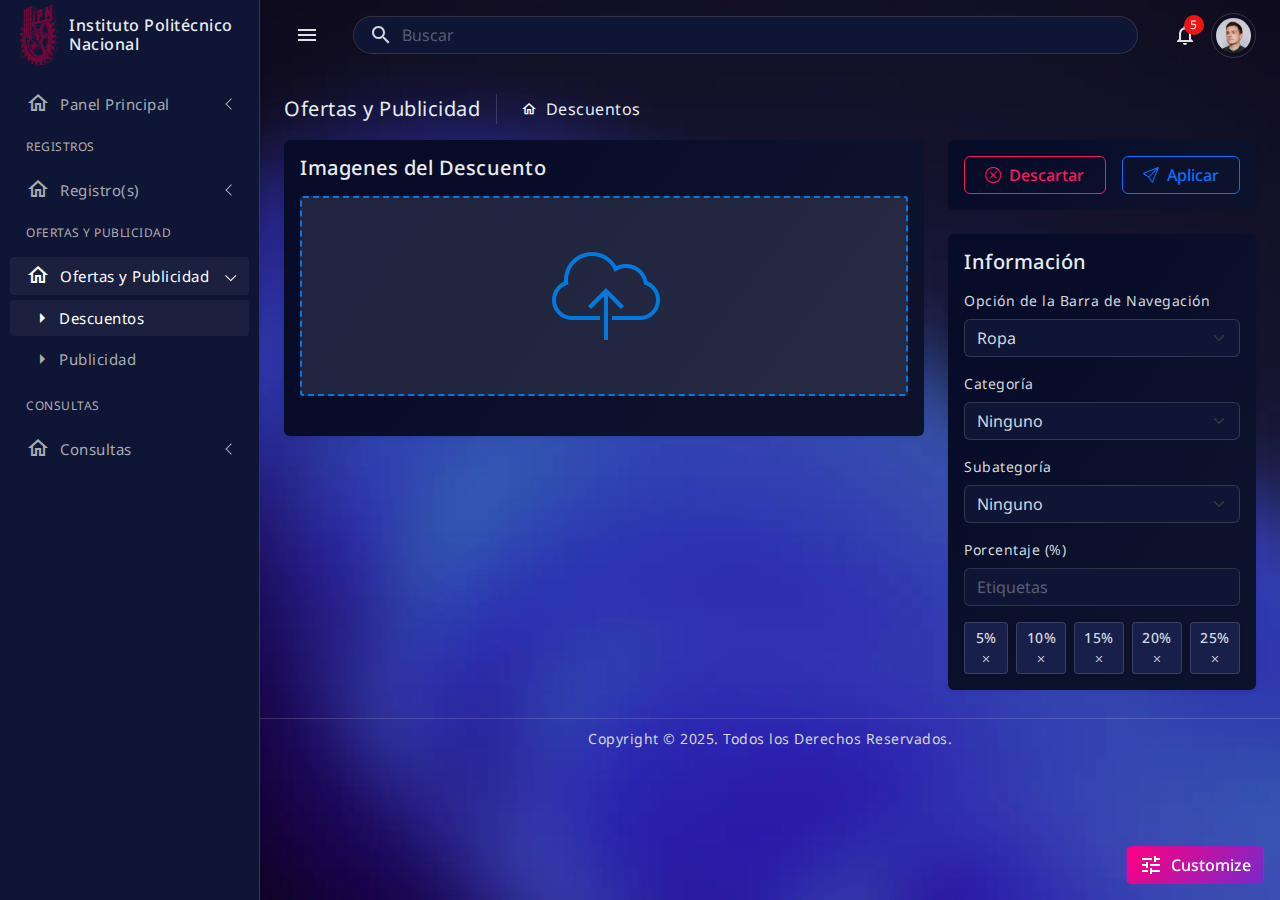
==== registro_descuentos.html @ a58922b5 "Ventanas de V1" ====
<!doctype html>
<html lang="en" data-bs-theme="blue-theme">

<head>
  <meta charset="utf-8">
  <meta name="viewport" content="width=device-width, initial-scale=1">
  <title>Instituto Politécnico Nacional</title>
  <!--favicon-->
  <link rel="icon" href="assets/images/IPN-Logo.png" type="image/png">
  <!-- loader-->
  <link href="assets/css/pace.min.css" rel="stylesheet">
  <script src="assets/js/pace.min.js"></script>

  <!--plugins-->
  <link href="assets/plugins/perfect-scrollbar/css/perfect-scrollbar.css" rel="stylesheet">
  <link rel="stylesheet" type="text/css" href="assets/plugins/metismenu/metisMenu.min.css">
  <link href="assets/plugins/fancy-file-uploader/fancy_fileupload.css" rel="stylesheet">
  <link rel="stylesheet" type="text/css" href="assets/plugins/metismenu/mm-vertical.css">
  <link rel="stylesheet" type="text/css" href="assets/plugins/simplebar/css/simplebar.css">
  <!--bootstrap css-->
  <link href="assets/css/bootstrap.min.css" rel="stylesheet">
  <link href="https://fonts.googleapis.com/css2?family=Noto+Sans:wght@300;400;500;600&display=swap" rel="stylesheet">
  <link href="https://fonts.googleapis.com/css?family=Material+Icons+Outlined" rel="stylesheet">
  <!--main css-->
  <link href="assets/css/bootstrap-extended.css" rel="stylesheet">
  <link href="sass/main.css" rel="stylesheet">
  <link href="sass/dark-theme.css" rel="stylesheet">
  <link href="sass/blue-theme.css" rel="stylesheet">
  <link href="sass/semi-dark.css" rel="stylesheet">
  <link href="sass/bordered-theme.css" rel="stylesheet">
  <link href="sass/responsive.css" rel="stylesheet">

</head>

<body>

  <!--start header-->
  <header class="top-header">
    <nav class="navbar navbar-expand align-items-center gap-4">
      <div class="btn-toggle">
        <a href="javascript:;"><i class="material-icons-outlined">menu</i></a>
      </div>
      <div class="search-bar flex-grow-1">
        <div class="position-relative">
          <input class="form-control rounded-5 px-5 search-control d-lg-block d-none" type="text" placeholder="Buscar">
          <span class="material-icons-outlined position-absolute d-lg-block d-none ms-3 translate-middle-y start-0 top-50">search</span>
          <span class="material-icons-outlined position-absolute me-3 translate-middle-y end-0 top-50 search-close">close</span>
          <!-- Modificamos el popup para que nunca se muestre -->
          <div class="search-popup p-3" style="display: none !important; visibility: hidden !important; opacity: 0 !important; pointer-events: none !important;">
            <div class="card rounded-4 overflow-hidden">
              <div class="card-header d-lg-none">
                <div class="position-relative">
                  <input class="form-control rounded-5 px-5 mobile-search-control" type="text" placeholder="Buscar">
                  <span class="material-icons-outlined position-absolute ms-3 translate-middle-y start-0 top-50">search</span>
                  <span class="material-icons-outlined position-absolute me-3 translate-middle-y end-0 top-50 mobile-search-close">close</span>
                </div>
              </div>
              <div class="card-body search-content">
                <hr>
              </div>
            </div>
          </div>
        </div>
      </div>
      <ul class="navbar-nav gap-1 nav-right-links align-items-center">
        <li class="nav-item d-lg-none mobile-search-btn">
          <a class="nav-link" href="javascript:;"><i class="material-icons-outlined">Buscar</i></a>
        </li>

        <li class="nav-item dropdown">
          <a class="nav-link dropdown-toggle dropdown-toggle-nocaret position-relative" data-bs-auto-close="outside"
            data-bs-toggle="dropdown" href="javascript:;"><i class="material-icons-outlined">notifications</i>
            <span class="badge-notify">5</span>
          </a>
          <div class="dropdown-menu dropdown-notify dropdown-menu-end shadow">
            <div class="px-3 py-1 d-flex align-items-center justify-content-between border-bottom">
              <h5 class="notiy-title mb-0">Notificaciones</h5>
              <div class="dropdown">
                <button class="btn btn-secondary dropdown-toggle dropdown-toggle-nocaret option" type="button"
                  data-bs-toggle="dropdown" aria-expanded="false">
                  <span class="material-icons-outlined">
                    more_vert
                  </span>
                </button>
                <div class="dropdown-menu dropdown-option dropdown-menu-end shadow">
                  <div><a class="dropdown-item d-flex align-items-center gap-2 py-2" href="javascript:;"><i
                        class="material-icons-outlined fs-6">inventory_2</i>Archivar todo</a></div>
                  <div><a class="dropdown-item d-flex align-items-center gap-2 py-2" href="javascript:;"><i
                        class="material-icons-outlined fs-6">done_all</i>Marcar como leido</a></div>
                  <div><a class="dropdown-item d-flex align-items-center gap-2 py-2" href="javascript:;"><i
                        class="material-icons-outlined fs-6">mic_off</i>Descartar Notificaciones</a></div>
                  <div></div>
                  <div>
                    <hr class="dropdown-divider">
                  </div>
                  <div><a class="dropdown-item d-flex align-items-center gap-2 py-2" href="javascript:;"><i
                        class="material-icons-outlined fs-6">leaderboard</i>Reportes</a></div>
                </div>
              </div>
            </div>
            <div class="notify-list">
              <div>
                <a class="dropdown-item border-bottom py-2" href="javascript:;">
                  <div class="d-flex align-items-center gap-3">
                    <div class="">
                      <img src="assets/images/avatars/02.png" class="rounded-circle" width="45" height="45" alt="">
                    </div>
                    <div class="">
                      <h5 class="notify-title">Compra Realizada - Gabriel</h5>
                      <p class="mb-0 notify-desc">Gabriel compro sudadera IPN</p>
                      <p class="mb-0 notify-time">Hoy</p>
                    </div>
                    <div class="notify-close position-absolute end-0 me-3">
                      <i class="material-icons-outlined fs-6">close</i>
                    </div>
                  </div>
                </a>
              </div>
              <div>
                <a class="dropdown-item border-bottom py-2" href="javascript:;">
                  <div class="d-flex align-items-center gap-3">
                    <div class="user-wrapper bg-primary text-primary bg-opacity-10">
                      <span>RS</span>
                    </div>
                    <div class="">
                      <h5 class="notify-title">Nueva cuenta creada</h5>
                      <p class="mb-0 notify-desc">Usuario nuevo registrado</p>
                      <p class="mb-0 notify-time">Ayer</p>
                    </div>
                    <div class="notify-close position-absolute end-0 me-3">
                      <i class="material-icons-outlined fs-6">close</i>
                    </div>
                  </div>
                </a>
              </div>
              <div>
                <a class="dropdown-item border-bottom py-2" href="javascript:;">
                  <div class="d-flex align-items-center gap-3">
                    <div class="">
                      <img src="assets/images/apps/13.png" class="rounded-circle" width="45" height="45" alt="">
                    </div>
                    <div class="">
                      <h5 class="notify-title">Pago Recibido</h5>
                      <p class="mb-0 notify-desc">Nuevo pago recibido correctamente</p>
                      <p class="mb-0 notify-time">Hace 2 dias</p>
                    </div>
                    <div class="notify-close position-absolute end-0 me-3">
                      <i class="material-icons-outlined fs-6">close</i>
                    </div>
                  </div>
                </a>
              </div>
              <div>
                <a class="dropdown-item border-bottom py-2" href="javascript:;">
                  <div class="d-flex align-items-center gap-3">
                    <div class="">
                      <img src="assets/images/apps/14.png" class="rounded-circle" width="45" height="45" alt="">
                    </div>
                    <div class="">
                      <h5 class="notify-title">Nueva Orden Recibida</h5>
                      <p class="mb-0 notify-desc">Neva orden recibida desde Toluca</p>
                      <p class="mb-0 notify-time">Hace 2 dias</p>
                    </div>
                    <div class="notify-close position-absolute end-0 me-3">
                      <i class="material-icons-outlined fs-6">close</i>
                    </div>
                  </div>
                </a>
              </div>

              <div>
                <a class="dropdown-item py-2" href="javascript:;">
                  <div class="d-flex align-items-center gap-3">
                    <div class="user-wrapper bg-danger text-danger bg-opacity-10">
                      <span>PK</span>
                    </div>
                    <div class="">
                      <h5 class="notify-title">Nueva cuenta creada</h5>
                      <p class="mb-0 notify-desc">Usuario nuevo registrado</p>
                      <p class="mb-0 notify-time">Hace 5 dias</p>
                    </div>
                    <div class="notify-close position-absolute end-0 me-3">
                      <i class="material-icons-outlined fs-6">close</i>
                    </div>
                  </div>
                </a>
              </div>
            </div>
          </div>
        </li>
        <li class="nav-item dropdown">
          <a href="javascrpt:;" class="dropdown-toggle dropdown-toggle-nocaret" data-bs-toggle="dropdown">
            <img src="assets/images/avatars/06.png" class="rounded-circle p-1 border" width="45" height="45" alt="">
          </a>
          <div class="dropdown-menu dropdown-user dropdown-menu-end shadow">
            <a class="dropdown-item  gap-2 py-2" href="javascript:;">
              <div class="text-center">
                <img src="assets/images/avatars/06.png" class="rounded-circle p-1 shadow mb-3" width="90" height="90"
                  alt="">
                <h5 class="user-name mb-0 fw-bold">Jonathan Valle</h5>
              </div>
            </a>
            <hr class="dropdown-divider">
            <a class="dropdown-item d-flex align-items-center gap-2 py-2" href="javascript:;"><i
                class="material-icons-outlined">person_outline</i>Perfil</a>
            <a class="dropdown-item d-flex align-items-center gap-2 py-2" href="javascript:;"><i
                class="material-icons-outlined">local_bar</i>Configuración</a>
            <a class="dropdown-item d-flex align-items-center gap-2 py-2" href="javascript:;"><i
                class="material-icons-outlined">dashboard</i>Panel Principal</a>
            <hr class="dropdown-divider">
            <a class="dropdown-item d-flex align-items-center gap-2 py-2" href="javascript:;"><i
                class="material-icons-outlined">power_settings_new</i>Cerrar Sesión</a>
          </div>
        </li>
      </ul>

    </nav>
  </header>
  <!--end top header-->


  <!--start sidebar-->
  <aside class="sidebar-wrapper" data-simplebar="true">
    <div class="sidebar-header">
      <div class="logo-icon">
        <img src="assets/images/IPN-Logo-icon.png" class="logo-img" alt="">
      </div>
      <div class="logo-name flex-grow-1">
        <h6 class="mb-0">Instituto Politécnico Nacional</h6>
      </div>
      <div class="sidebar-close">
        <span class="material-icons-outlined">close</span>
      </div>
    </div>
    <div class="sidebar-nav">

        <!--navigation-->
        <ul class="metismenu" id="sidenav">
          <li>
            <a href="index.html" class="has-arrow">
              <div class="parent-icon"><i class="material-icons-outlined">home</i>
              </div>
              <div class="menu-title">Panel Principal</div>
            </a>
          </li>
  
          <li class="menu-label">Registros</li>
          <li>
            <a href="javascript:;" class="has-arrow">
              <div class="parent-icon"><i class="material-icons-outlined">home</i>
              </div>
              <div class="menu-title">Registro(s)</div>
            </a>
            <ul>
              <!-- <li><a href="index2.html"><i class="material-icons-outlined">arrow_right</i>Tienda Oficial</a> -->
              <li><a href="registro_producto.html"><i class="material-icons-outlined">arrow_right</i>Productos</a>
              <!-- <li><a href="#"><i class="material-icons-outlined">arrow_right</i>Categorias</a> -->
              </li>
            </ul>
          </li>
  
          <!-- <li class="menu-label">Usuarios</li>
          <li>
            <a href="javascript:;" class="has-arrow">
              <div class="parent-icon"><i class="material-icons-outlined">home</i>
              </div>
              <div class="menu-title">Usuarios</div>
            </a>
            <ul>
              <li><a href="#"><i class="material-icons-outlined">arrow_right</i>Registrar</a>
              <li><a href="#"><i class="material-icons-outlined">arrow_right</i>Modificar</a>
              <li><a href="#"><i class="material-icons-outlined">arrow_right</i>Eliminar</a>
                 <li><a href="index2.html"><i class="material-icons-outlined">arrow_right</i>Tienda Oficial</a> -->
              <!-- </li>
            </ul>
          </li>  -->
  
          <li class="menu-label">Ofertas y Publicidad</li>
          <li>
            <a href="javascript:;" class="has-arrow">
              <div class="parent-icon"><i class="material-icons-outlined">home</i>
              </div>
              <div class="menu-title">Ofertas y Publicidad</div>
            </a>
            <ul>
              <!-- <li><a href="index2.html"><i class="material-icons-outlined">arrow_right</i>Tienda Oficial</a> -->
              <li><a href="registro_descuentos.html"><i class="material-icons-outlined">arrow_right</i>Descuentos</a>
              <li><a href="registro_publicidad.html"><i class="material-icons-outlined">arrow_right</i>Publicidad</a>
              </li>
            </ul>
          </li>
  
          <li class="menu-label">Consultas</li>
          <li>
            <a class="has-arrow" href="javascript:;">
              <div class="parent-icon"><i class="material-icons-outlined">home</i>
              </div>
              <div class="menu-title">Consultas</div>
            </a>
            <ul>
              <!-- <li><a class="has-arrow" href="javascript:;"><i
                    class="material-icons-outlined">arrow_right</i>Reporte-Descuentos</a>
                <ul>
                  <li><a href="#" target="_blank"><i class="material-icons-outlined">arrow_right</i>Registro (%)</a></li>
                  <li><a href="#" target="_blank"><i class="material-icons-outlined">arrow_right</i>Imagen (s)</a></li>
                </ul>
              </li> -->
              <li><a class="has-arrow" href="javascript:;"><i
                    class="material-icons-outlined">arrow_right</i>Reporte-Ventas</a>
                <ul>
                  <li><a href="reporte_ventas_generales.html" target="_blank"><i
                        class="material-icons-outlined">arrow_right</i>Generales</a></li>
                </ul>
              </li>
              <!-- <li><a class="has-arrow" href="javascript:;"><i
                    class="material-icons-outlined">arrow_right</i>Reporte-Usuarios</a>
                <ul>
                  <li><a href="#" target="_blank"><i class="material-icons-outlined">arrow_right</i>Imagen (s)</a></li>
                </ul>
              </li>
              <li><a class="has-arrow" href="javascript:;"><i
                    class="material-icons-outlined">arrow_right</i>Reporte-Envios</a>
                <ul>
                  <li><a href="#" target="_blank"><i class="material-icons-outlined">arrow_right</i>Imagen (s)</a></li>
                </ul>
              </li>
              <li><a class="has-arrow" href="javascript:;"><i
                    class="material-icons-outlined">arrow_right</i>Reporte-Devoluciones</a>
                <ul>
                  <li><a href="#" target="_blank"><i class="material-icons-outlined">arrow_right</i>Imagen (s)</a></li>
                </ul>
              </li>
              <li><a class="has-arrow" href="javascript:;"><i
                    class="material-icons-outlined">arrow_right</i>Reporte-Productos</a>
                <ul>
                  <li><a href="#" target="_blank"><i class="material-icons-outlined">arrow_right</i>Imagen (s)</a></li>
                </ul>
              </li>
              <li><a class="has-arrow" href="javascript:;"><i class="material-icons-outlined">arrow_right</i>Productos</a>
                <ul>
                  <li><a href="#" target="_blank"><i class="material-icons-outlined">arrow_right</i>Imagen (s)</a></li>
                </ul>
              </li>
              <li><a class="has-arrow" href="javascript:;"><i
                    class="material-icons-outlined">arrow_right</i>Descuentos</a>
                <ul>
                  <li><a href="#" target="_blank"><i class="material-icons-outlined">arrow_right</i>Imagen (s)</a></li>
                </ul>
              </li>
              <li><a class="has-arrow" href="javascript:;"><i class="material-icons-outlined">arrow_right</i>Usuarios</a>
                <ul>
                  <li><a href="#" target="_blank"><i class="material-icons-outlined">arrow_right</i>Imagen (s)</a></li>
                </ul>
              </li>
              <li><a class="has-arrow" href="javascript:;"><i class="material-icons-outlined">arrow_right</i>Reseñas</a>
                <ul>
                  <li><a href="#" target="_blank"><i class="material-icons-outlined">arrow_right</i>Imagen (s)</a></li>
                </ul>
              </li>
              <li><a class="has-arrow" href="javascript:;"><i
                    class="material-icons-outlined">arrow_right</i>Descuentos</a>
                <ul>
                  <li><a href="#" target="_blank"><i class="material-icons-outlined">arrow_right</i>Imagen (s)</a></li>
                </ul>
              </li>
              <li><a class="has-arrow" href="javascript:;"><i
                    class="material-icons-outlined">arrow_right</i>Publicidad</a>
                <ul>
                  <li><a href="#" target="_blank"><i class="material-icons-outlined">arrow_right</i>Imagen (s)</a></li>
                </ul>
              </li>
            </ul> -->
          </li>
  
          <!-- <li class="menu-label">Eliminar</li>
          <li>
            <a class="has-arrow" href="javascript:;">
              <div class="parent-icon"><i class="material-icons-outlined">home</i>
              </div>
              <div class="menu-title">Eliminar</div>
            </a>
            <ul>
              <li><a class="has-arrow" href="javascript:;"><i
                    class="material-icons-outlined">arrow_right</i>Categorias</a>
                <ul>
                  <li><a href="#" target="_blank"><i class="material-icons-outlined">arrow_right</i>Subcategorias</a></li>
                </ul>
              </li>
              <li><a class="has-arrow" href="javascript:;"><i class="material-icons-outlined">arrow_right</i>Productos</a>
                <ul>
                </ul>
              </li>
            </ul>
          </li> -->
  
  
          <!--end navigation-->
    </div>
  </aside>
  <!--end sidebar-->


  <!--start main wrapper-->
  <main class="main-wrapper">
    <div class="main-content">
      <!--breadcrumb-->
      <div class="page-breadcrumb d-none d-sm-flex align-items-center mb-3">
        <div class="breadcrumb-title pe-3">Ofertas y Publicidad</div>
        <div class="ps-3">
          <nav aria-label="breadcrumb">
            <ol class="breadcrumb mb-0 p-0">
              <li class="breadcrumb-item"><a href="javascript:;"><i class="bx bx-home-alt"></i></a>
              </li>
              <li class="breadcrumb-item active" aria-current="page">Descuentos</li>
            </ol>
          </nav>
        </div>
      </div>
      <!--end breadcrumb-->
      <div class="row">
        <div class="col-12 col-lg-8">
          <div class="card">
            <div class="card-body">
              <div class="mb-4">
                <h5 class="mb-3">Imagenes del Descuento</h5>
                <input id="fancy-file-upload" type="file" name="files" accept=".jpg, .png, image/jpeg, image/png"
                  multiple>
              </div>
            </div>
          </div>
        </div>

        <div class="col-12 col-lg-4">
          <div class="card">
            <div class="card-body">
              <div class="d-flex align-items-center gap-3">
                <button type="button" class="btn btn-outline-danger flex-fill"><i
                    class="bi bi-x-circle me-2"></i>Descartar</button>
                <button type="button" class="btn btn-outline-primary flex-fill"><i
                    class="bi bi-send me-2"></i>Aplicar</button>
              </div>
            </div>
          </div>

          <div class="card">
            <div class="card-body">
              <h5 class="mb-3">Información</h5>
              <div class="row g-3">
                <div class="col-12">
                  <label for="AddCategory" class="form-label">Opción de la Barra de Navegación</label>
                  <select class="form-select" id="AddCategory">
                    <option value="0">Ropa</option>
                    <option value="1">Lo más comprado</option>
                    <option value="2">Proximamente</option>
                    <option value="3">Accesorios</option>
                    <option value="4">Descuentos</option>
                  </select>
                </div>
                <div class="col-12">
                  <label for="AddCategory" class="form-label">Categoría</label>
                  <select class="form-select" id="AddCategory">
                    <option value="0">Ninguno</option>
                    <option value="1">Hombre</option>
                    <option value="2">Mujer</option>
                  </select>
                </div>
                <div class="col-12">
                  <label for="AddCategory" class="form-label">Subategoría</label>
                  <select class="form-select" id="AddCategory">
                    <option value="0">Ninguno</option>
                    <option value="1">Sudaderas y Sueteres</option>
                    <option value="2">Chamarras y Chalecos</option>
                    <option value="3">Jerseys</option>
                    <option value="4">Playeras</option>
                    <option value="5">Camisas</option>
                    <option value="6">Pans y Shorts</option>
                  </select>
                </div>
                <div class="col-12">
                  <label for="Tags" class="form-label">Porcentaje (%)</label>
                  <input type="text" class="form-control" id="Tags" placeholder="Etiquetas">
                </div>
                <div class="col-12">
                  <div class="d-flex align-items-center gap-2">
                    <a href="javascript:;" class="btn btn-sm btn-light border shadow-sm">5% <i class="bi bi-x"></i></a>
                    <a href="javascript:;" class="btn btn-sm btn-light border shadow-sm">10% <i class="bi bi-x"></i></a>
                    <a href="javascript:;" class="btn btn-sm btn-light border shadow-sm">15% <i class="bi bi-x"></i></a>
                    <a href="javascript:;" class="btn btn-sm btn-light border shadow-sm">20% <i class="bi bi-x"></i></a>
                    <a href="javascript:;" class="btn btn-sm btn-light border shadow-sm">25% <i class="bi bi-x"></i></a>
                  </div>
                </div>
              </div><!--end row-->
            </div>
          </div>

        </div>

      </div><!--end row-->
    </div>
  </main>
  <!--end main wrapper-->


  <!--start overlay-->
  <div class="overlay btn-toggle"></div>
  <!--end overlay-->

  <!--start footer-->
  <footer class="page-footer">
    <p class="mb-0">Copyright © 2025. Todos los Derechos Reservados.</p>
  </footer>
  <!--top footer-->

  <!--start cart-->
  <div class="offcanvas offcanvas-end" tabindex="-1" id="offcanvasCart">
    <div class="offcanvas-header border-bottom h-70">
      <h5 class="mb-0" id="offcanvasRightLabel">8 New Orders</h5>
      <a href="javascript:;" class="primaery-menu-close" data-bs-dismiss="offcanvas">
        <i class="material-icons-outlined">close</i>
      </a>
    </div>
    <div class="offcanvas-body p-0">
      <div class="order-list">
        <div class="order-item d-flex align-items-center gap-3 p-3 border-bottom">
          <div class="order-img">
            <img src="assets/images/orders/01.png" class="img-fluid rounded-3" width="75" alt="">
          </div>
          <div class="order-info flex-grow-1">
            <h5 class="mb-1 order-title">White Men Shoes</h5>
            <p class="mb-0 order-price">$289</p>
          </div>
          <div class="d-flex">
            <a class="order-delete"><span class="material-icons-outlined">delete</span></a>
            <a class="order-delete"><span class="material-icons-outlined">visibility</span></a>
          </div>
        </div>

        <div class="order-item d-flex align-items-center gap-3 p-3 border-bottom">
          <div class="order-img">
            <img src="assets/images/orders/02.png" class="img-fluid rounded-3" width="75" alt="">
          </div>
          <div class="order-info flex-grow-1">
            <h5 class="mb-1 order-title">Red Airpods</h5>
            <p class="mb-0 order-price">$149</p>
          </div>
          <div class="d-flex">
            <a class="order-delete"><span class="material-icons-outlined">delete</span></a>
            <a class="order-delete"><span class="material-icons-outlined">visibility</span></a>
          </div>
        </div>

        <div class="order-item d-flex align-items-center gap-3 p-3 border-bottom">
          <div class="order-img">
            <img src="assets/images/orders/03.png" class="img-fluid rounded-3" width="75" alt="">
          </div>
          <div class="order-info flex-grow-1">
            <h5 class="mb-1 order-title">Men Polo Tshirt</h5>
            <p class="mb-0 order-price">$139</p>
          </div>
          <div class="d-flex">
            <a class="order-delete"><span class="material-icons-outlined">delete</span></a>
            <a class="order-delete"><span class="material-icons-outlined">visibility</span></a>
          </div>
        </div>

        <div class="order-item d-flex align-items-center gap-3 p-3 border-bottom">
          <div class="order-img">
            <img src="assets/images/orders/04.png" class="img-fluid rounded-3" width="75" alt="">
          </div>
          <div class="order-info flex-grow-1">
            <h5 class="mb-1 order-title">Blue Jeans Casual</h5>
            <p class="mb-0 order-price">$485</p>
          </div>
          <div class="d-flex">
            <a class="order-delete"><span class="material-icons-outlined">delete</span></a>
            <a class="order-delete"><span class="material-icons-outlined">visibility</span></a>
          </div>
        </div>

        <div class="order-item d-flex align-items-center gap-3 p-3 border-bottom">
          <div class="order-img">
            <img src="assets/images/orders/05.png" class="img-fluid rounded-3" width="75" alt="">
          </div>
          <div class="order-info flex-grow-1">
            <h5 class="mb-1 order-title">Fancy Shirts</h5>
            <p class="mb-0 order-price">$758</p>
          </div>
          <div class="d-flex">
            <a class="order-delete"><span class="material-icons-outlined">delete</span></a>
            <a class="order-delete"><span class="material-icons-outlined">visibility</span></a>
          </div>
        </div>

        <div class="order-item d-flex align-items-center gap-3 p-3 border-bottom">
          <div class="order-img">
            <img src="assets/images/orders/06.png" class="img-fluid rounded-3" width="75" alt="">
          </div>
          <div class="order-info flex-grow-1">
            <h5 class="mb-1 order-title">Home Sofa Set </h5>
            <p class="mb-0 order-price">$546</p>
          </div>
          <div class="d-flex">
            <a class="order-delete"><span class="material-icons-outlined">delete</span></a>
            <a class="order-delete"><span class="material-icons-outlined">visibility</span></a>
          </div>
        </div>

        <div class="order-item d-flex align-items-center gap-3 p-3 border-bottom">
          <div class="order-img">
            <img src="assets/images/orders/07.png" class="img-fluid rounded-3" width="75" alt="">
          </div>
          <div class="order-info flex-grow-1">
            <h5 class="mb-1 order-title">Black iPhone</h5>
            <p class="mb-0 order-price">$1049</p>
          </div>
          <div class="d-flex">
            <a class="order-delete"><span class="material-icons-outlined">delete</span></a>
            <a class="order-delete"><span class="material-icons-outlined">visibility</span></a>
          </div>
        </div>

        <div class="order-item d-flex align-items-center gap-3 p-3 border-bottom">
          <div class="order-img">
            <img src="assets/images/orders/08.png" class="img-fluid rounded-3" width="75" alt="">
          </div>
          <div class="order-info flex-grow-1">
            <h5 class="mb-1 order-title">Goldan Watch</h5>
            <p class="mb-0 order-price">$689</p>
          </div>
          <div class="d-flex">
            <a class="order-delete"><span class="material-icons-outlined">delete</span></a>
            <a class="order-delete"><span class="material-icons-outlined">visibility</span></a>
          </div>
        </div>
      </div>
    </div>
    <div class="offcanvas-footer h-70 p-3 border-top">
      <div class="d-grid">
        <button type="button" class="btn btn-grd btn-grd-primary" data-bs-dismiss="offcanvas">View Products</button>
      </div>
    </div>
  </div>
  <!--end cart-->


  <!--start switcher-->
  <button class="btn btn-grd btn-grd-primary position-fixed bottom-0 end-0 m-3 d-flex align-items-center gap-2"
    type="button" data-bs-toggle="offcanvas" data-bs-target="#staticBackdrop">
    <i class="material-icons-outlined">tune</i>Customize
  </button>

  <div class="offcanvas offcanvas-end" data-bs-scroll="true" tabindex="-1" id="staticBackdrop">
    <div class="offcanvas-header border-bottom h-70">
      <div class="">
        <h5 class="mb-0">Theme Customizer</h5>
        <p class="mb-0">Customize your theme</p>
      </div>
      <a href="javascript:;" class="primaery-menu-close" data-bs-dismiss="offcanvas">
        <i class="material-icons-outlined">close</i>
      </a>
    </div>
    <div class="offcanvas-body">
      <div>
        <p>Theme variation</p>

        <div class="row g-3">
          <div class="col-12 col-xl-6">
            <input type="radio" class="btn-check" name="theme-options" id="BlueTheme" checked>
            <label
              class="btn btn-outline-secondary d-flex flex-column gap-1 align-items-center justify-content-center p-4"
              for="BlueTheme">
              <span class="material-icons-outlined">contactless</span>
              <span>Blue</span>
            </label>
          </div>
          <div class="col-12 col-xl-6">
            <input type="radio" class="btn-check" name="theme-options" id="LightTheme">
            <label
              class="btn btn-outline-secondary d-flex flex-column gap-1 align-items-center justify-content-center p-4"
              for="LightTheme">
              <span class="material-icons-outlined">light_mode</span>
              <span>Light</span>
            </label>
          </div>
          <div class="col-12 col-xl-6">
            <input type="radio" class="btn-check" name="theme-options" id="DarkTheme">
            <label
              class="btn btn-outline-secondary d-flex flex-column gap-1 align-items-center justify-content-center p-4"
              for="DarkTheme">
              <span class="material-icons-outlined">dark_mode</span>
              <span>Dark</span>
            </label>
          </div>
          <div class="col-12 col-xl-6">
            <input type="radio" class="btn-check" name="theme-options" id="SemiDarkTheme">
            <label
              class="btn btn-outline-secondary d-flex flex-column gap-1 align-items-center justify-content-center p-4"
              for="SemiDarkTheme">
              <span class="material-icons-outlined">contrast</span>
              <span>Semi Dark</span>
            </label>
          </div>
          <div class="col-12 col-xl-6">
            <input type="radio" class="btn-check" name="theme-options" id="BoderedTheme">
            <label
              class="btn btn-outline-secondary d-flex flex-column gap-1 align-items-center justify-content-center p-4"
              for="BoderedTheme">
              <span class="material-icons-outlined">border_style</span>
              <span>Bordered</span>
            </label>
          </div>
        </div><!--end row-->

      </div>
    </div>
  </div>
  <!--start switcher-->

  <!--bootstrap js-->
  <script src="assets/js/bootstrap.bundle.min.js"></script>

  <!--plugins-->
  <script src="assets/js/jquery.min.js"></script>
  <!--plugins-->
  <script src="assets/plugins/perfect-scrollbar/js/perfect-scrollbar.js"></script>
  <script src="assets/plugins/metismenu/metisMenu.min.js"></script>
  <script src="assets/plugins/fancy-file-uploader/jquery.ui.widget.js"></script>
  <script src="assets/plugins/fancy-file-uploader/jquery.fileupload.js"></script>
  <script src="assets/plugins/fancy-file-uploader/jquery.iframe-transport.js"></script>
  <script src="assets/plugins/fancy-file-uploader/jquery.fancy-fileupload.js"></script>
  <script>
    $('#fancy-file-upload').FancyFileUpload({
      params: {
        action: 'fileuploader'
      },
      maxfilesize: 1000000
    });
  </script>
  <script src="assets/plugins/simplebar/js/simplebar.min.js"></script>
  <script src="assets/js/main.js"></script>


</body>

</html>
---- assets/plugins/perfect-scrollbar/css/perfect-scrollbar.css ----
.ps{overflow:hidden!important;overflow-anchor:none;-ms-overflow-style:none;touch-action:auto;-ms-touch-action:auto}.ps__rail-x{display:none;opacity:0;transition:background-color .2s linear,opacity .2s linear;-webkit-transition:background-color .2s linear,opacity .2s linear;height:15px;bottom:0;position:absolute}.ps__rail-y{display:none;opacity:0;transition:background-color .2s linear,opacity .2s linear;-webkit-transition:background-color .2s linear,opacity .2s linear;width:15px;right:0;position:absolute}.ps--active-x>.ps__rail-x,.ps--active-y>.ps__rail-y{display:block;background-color:transparent}.ps--focus>.ps__rail-x,.ps--focus>.ps__rail-y,.ps--scrolling-x>.ps__rail-x,.ps--scrolling-y>.ps__rail-y,.ps:hover>.ps__rail-x,.ps:hover>.ps__rail-y{opacity:.6}.ps .ps__rail-x.ps--clicking,.ps .ps__rail-x:focus,.ps .ps__rail-x:hover,.ps .ps__rail-y.ps--clicking,.ps .ps__rail-y:focus,.ps .ps__rail-y:hover{background-color:#eee;opacity:.9}.ps__thumb-x{background-color:#aaa;border-radius:6px;transition:background-color .2s linear,height .2s ease-in-out;-webkit-transition:background-color .2s linear,height .2s ease-in-out;height:6px;bottom:2px;position:absolute}.ps__thumb-y{background-color:#aaa;border-radius:6px;transition:background-color .2s linear,width .2s ease-in-out;-webkit-transition:background-color .2s linear,width .2s ease-in-out;width:6px;right:2px;position:absolute}.ps__rail-x.ps--clicking .ps__thumb-x,.ps__rail-x:focus>.ps__thumb-x,.ps__rail-x:hover>.ps__thumb-x{background-color:#999;height:11px}.ps__rail-y.ps--clicking .ps__thumb-y,.ps__rail-y:focus>.ps__thumb-y,.ps__rail-y:hover>.ps__thumb-y{background-color:#999;width:11px}@supports (-ms-overflow-style:none){.ps{overflow:auto!important}}@media screen and (-ms-high-contrast:active),(-ms-high-contrast:none){.ps{overflow:auto!important}}
---- assets/plugins/metismenu/metisMenu.min.css ----
﻿/*!
* metismenu https://github.com/onokumus/metismenu#readme
* A collapsible jQuery menu plugin
* @version 3.0.6
* @author Osman Nuri Okumus <onokumus@gmail.com> (https://github.com/onokumus)
* @license: MIT
*/.metismenu .arrow{float:right;line-height:1.42857}*[dir=rtl] .metismenu .arrow{float:left}.metismenu .glyphicon.arrow:before{content:""}.metismenu .mm-active>a>.glyphicon.arrow:before{content:""}.metismenu .fa.arrow:before{content:""}.metismenu .mm-active>a>.fa.arrow:before{content:""}.metismenu .ion.arrow:before{content:""}.metismenu .mm-active>a>.ion.arrow:before{content:""}.metismenu .plus-times{float:right}*[dir=rtl] .metismenu .plus-times{float:left}.metismenu .fa.plus-times:before{content:""}.metismenu .mm-active>a>.fa.plus-times{transform:rotate(45deg)}.metismenu .plus-minus{float:right}*[dir=rtl] .metismenu .plus-minus{float:left}.metismenu .fa.plus-minus:before{content:""}.metismenu .mm-active>a>.fa.plus-minus:before{content:""}.metismenu .mm-collapse:not(.mm-show){display:none}.metismenu .mm-collapsing{position:relative;height:0;overflow:hidden;transition-timing-function:ease;transition-duration:.35s;transition-property:height,visibility}.metismenu .has-arrow{position:relative}.metismenu .has-arrow::after{position:absolute;content:"";width:.5em;height:.5em;border-width:1px 0 0 1px;border-style:solid;border-color:initial;right:1em;transform:rotate(-45deg) translate(0, -50%);transform-origin:top;top:50%;transition:all .3s ease-out}*[dir=rtl] .metismenu .has-arrow::after{right:auto;left:1em;transform:rotate(135deg) translate(0, -50%)}.metismenu .mm-active>.has-arrow::after,.metismenu .has-arrow[aria-expanded=true]::after{transform:rotate(-135deg) translate(0, -50%)}*[dir=rtl] .metismenu .mm-active>.has-arrow::after,*[dir=rtl] .metismenu .has-arrow[aria-expanded=true]::after{transform:rotate(225deg) translate(0, -50%)}/*# sourceMappingURL=metisMenu.min.css.map */
---- assets/plugins/fancy-file-uploader/fancy_fileupload.css ----
.ff_fileupload_hidden {
	display: none;
}
.ff_fileupload_wrap .ff_fileupload_dropzone_wrap {
	position: relative;
}
.ff_fileupload_wrap .ff_fileupload_dropzone {
	display: block;
	width: 100%;
	height: 200px;
	box-sizing: border-box;
	border: 2px dashed #008cff;
	border-radius: 3px;
	padding: 0;
	background-color: rgb(255 255 255 / 0.12);
	background-image: url('fancy_upload.png');
	background-repeat: no-repeat;
	background-position: center center;
	opacity: 0.85;
	cursor: pointer;
	outline: none;
}
.ff_fileupload_wrap .ff_fileupload_dropzone::-moz-focus-inner {
	border: 0;
}
.ff_fileupload_wrap .ff_fileupload_dropzone:hover, .ff_fileupload_wrap .ff_fileupload_dropzone:focus, .ff_fileupload_wrap .ff_fileupload_dropzone:active {
	opacity: 1;
	background-color: rgb(255 255 255 / 0.18);
	border-color: #157EFB;
}
.ff_fileupload_wrap .ff_fileupload_dropzone_tools {
	position: absolute;
	right: 10px;
	top: 0;
}
.ff_fileupload_wrap .ff_fileupload_dropzone_tool {
	display: block;
	margin-top: 10px;
	width: 40px;
	height: 40px;
	box-sizing: border-box;
	border: 1px solid #A2B4CA;
	border-radius: 3px;
	padding: 0;
	background-color: #FDFDFD;
	background-repeat: no-repeat;
	background-position: center center;
	opacity: 0.85;
	cursor: pointer;
	outline: none;
}
.ff_fileupload_wrap .ff_fileupload_dropzone_tool::-moz-focus-inner {
	border: 0;
}
.ff_fileupload_wrap .ff_fileupload_dropzone_tool:hover, .ff_fileupload_wrap .ff_fileupload_dropzone_tool:focus, .ff_fileupload_wrap .ff_fileupload_dropzone_tool:active {
	opacity: 1;
	background-color: #FFFFFF;
	border-color: #157EFB;
}
.ff_fileupload_wrap .ff_fileupload_recordaudio {
	background-image: url('fancy_microphone.png');
}
.ff_fileupload_wrap .ff_fileupload_recordvideo {
	background-image: url('fancy_webcam.png');
}
.ff_fileupload_wrap .ff_fileupload_recordvideo_preview {
	position: absolute;
	display: block;
	right: 60px;
	top: 10px;
	width: 320px;
	max-width: calc(100% - 70px);
	height: calc(100% - 20px);
	background-color: #222222;
}
.ff_fileupload_wrap .ff_fileupload_recordvideo_preview.ff_fileupload_hidden {
	display: none;
}
@keyframes ff_fileupload_recording_animate {
	from {
		border-color: #EF1F1F;
	}
	to {
		border-color: #C9A1A1;
	}
}
.ff_fileupload_wrap .ff_fileupload_recording {
	animation: ff_fileupload_recording_animate 1.2s infinite alternate;
}
.ff_fileupload_wrap table.ff_fileupload_uploads {
	width: 100%;
	border-collapse: collapse !important;
	border: 0 none;
}
.ff_fileupload_wrap table.ff_fileupload_uploads tr, .ff_fileupload_wrap table.ff_fileupload_uploads td {
	margin: 0;
	border: 0 none;
	padding: 0;
}
.ff_fileupload_wrap table.ff_fileupload_uploads td {
	vertical-align: top;
	padding: 1em 0;
	white-space: nowrap;
	line-height: normal;
}
@keyframes ff_fileupload_bounce_animate {
	10%, 90% {
		transform: translateY(-1px);
	}
	20%, 80% {
		transform: translateY(2px);
	}
	30%, 50%, 70% {
		transform: translateY(-3px);
	}
	40%, 60% {
		transform: translateY(3px);
	}
}
.ff_fileupload_wrap table.ff_fileupload_uploads tr.ff_fileupload_bounce {
	animation: ff_fileupload_bounce_animate 0.82s cubic-bezier(.36, .07, .19, .97) both;
	transform: translateY(0);
}
.ff_fileupload_wrap table.ff_fileupload_uploads td.ff_fileupload_preview {
	width: 1px;
}
.ff_fileupload_wrap table.ff_fileupload_uploads td.ff_fileupload_preview .ff_fileupload_preview_image {
	display: block;
	box-sizing: border-box;
	border: 0 none;
	padding: 0;
	background-color: #DDDDDD;
	background-size: cover;
	background-repeat: no-repeat;
	background-position: center center;
	width: 50px;
	height: 50px;
	border-radius: 5px;
	opacity: 0.75;
	text-align: center;
	font-size: 12px;
	font-weight: bold;
	color: #222222;
	overflow: hidden;
	outline: none;
	cursor: default;
}
.ff_fileupload_wrap table.ff_fileupload_uploads td.ff_fileupload_preview .ff_fileupload_preview_image::-moz-focus-inner {
	border: 0;
}
.ff_fileupload_wrap table.ff_fileupload_uploads td.ff_fileupload_preview .ff_fileupload_preview_image_has_preview {
	cursor: pointer;
}
.ff_fileupload_wrap table.ff_fileupload_uploads td.ff_fileupload_preview .ff_fileupload_preview_image:hover, .ff_fileupload_wrap table.ff_fileupload_uploads td.ff_fileupload_preview .ff_fileupload_preview_image:focus, .ff_fileupload_wrap table.ff_fileupload_uploads td.ff_fileupload_preview .ff_fileupload_preview_image:active {
	opacity: 1;
}
.ff_fileupload_wrap table.ff_fileupload_uploads td.ff_fileupload_preview .ff_fileupload_preview_text {
	display: block;
	margin: 0 auto;
	width: 70%;
	overflow: hidden;
}
.ff_fileupload_wrap table.ff_fileupload_uploads td.ff_fileupload_actions button {
	display: inline-block;
	vertical-align: top;
	width: 26px;
	height: 26px;
	box-sizing: border-box;
	border: 1px solid #A2B4CA;
	border-radius: 3px;
	padding: 0;
	background-color: #FCFCFC;
	background-repeat: no-repeat;
	background-position: center center;
	opacity: 0.85;
	cursor: pointer;
	outline: none;
}
.ff_fileupload_wrap table.ff_fileupload_uploads td.ff_fileupload_actions button::-moz-focus-inner {
	border: 0;
}
.ff_fileupload_wrap table.ff_fileupload_uploads td.ff_fileupload_actions button:hover, .ff_fileupload_wrap table.ff_fileupload_uploads td.ff_fileupload_actions button:focus, .ff_fileupload_wrap table.ff_fileupload_uploads td.ff_fileupload_actions button:active {
	opacity: 1;
	background-color: #FDFDFD;
	border-color: #157EFB;
}
.ff_fileupload_wrap table.ff_fileupload_uploads td.ff_fileupload_actions button.ff_fileupload_start_upload {
	margin-right: 0.5em;
}
.ff_fileupload_wrap table.ff_fileupload_uploads td.ff_fileupload_preview .ff_fileupload_actions_mobile {
	display: none;
}
.ff_fileupload_wrap table.ff_fileupload_uploads td.ff_fileupload_preview .ff_fileupload_actions_mobile button {
	display: block;
	margin-top: 0.3em;
	width: 100%;
	height: 28px;
	box-sizing: border-box;
	border: 1px solid #A2B4CA;
	border-radius: 3px;
	padding: 0;
	background-color: #FCFCFC;
	background-repeat: no-repeat;
	background-position: center center;
	opacity: 0.85;
	cursor: pointer;
	outline: none;
}
.ff_fileupload_wrap table.ff_fileupload_uploads td.ff_fileupload_preview .ff_fileupload_actions_mobile button::-moz-focus-inner {
	border: 0;
}
.ff_fileupload_wrap table.ff_fileupload_uploads td.ff_fileupload_preview .ff_fileupload_actions_mobile button:hover, .ff_fileupload_wrap table.ff_fileupload_uploads td.ff_fileupload_preview .ff_fileupload_actions_mobile button:focus, .ff_fileupload_wrap table.ff_fileupload_uploads td.ff_fileupload_preview .ff_fileupload_actions_mobile button:active {
	opacity: 1;
	background-color: #FDFDFD;
	border-color: #157EFB;
}
.ff_fileupload_wrap table.ff_fileupload_uploads button.ff_fileupload_start_upload {
	background-image: url('fancy_okay.png');
}
.ff_fileupload_wrap table.ff_fileupload_uploads button.ff_fileupload_remove_file {
	background-image: url('fancy_remove.png');
}
/* Colored buttons based on file extension for non-images. */

.ff_fileupload_wrap table.ff_fileupload_uploads td.ff_fileupload_preview .ff_fileupload_preview_text_with_color {
	color: #FFFFFF;
}
.ff_fileupload_wrap table.ff_fileupload_uploads td.ff_fileupload_preview .ff_fileupload_preview_text_a {
	background-color: #F03C3C;
}
.ff_fileupload_wrap table.ff_fileupload_uploads td.ff_fileupload_preview .ff_fileupload_preview_text_b {
	background-color: #F05A3C;
}
.ff_fileupload_wrap table.ff_fileupload_uploads td.ff_fileupload_preview .ff_fileupload_preview_text_c {
	background-color: #F0783C;
}
.ff_fileupload_wrap table.ff_fileupload_uploads td.ff_fileupload_preview .ff_fileupload_preview_text_d {
	background-color: #F0963C;
}
.ff_fileupload_wrap table.ff_fileupload_uploads td.ff_fileupload_preview .ff_fileupload_preview_text_e {
	background-color: #E0862B;
}
.ff_fileupload_wrap table.ff_fileupload_uploads td.ff_fileupload_preview .ff_fileupload_preview_text_f {
	background-color: #DCA12B;
}
.ff_fileupload_wrap table.ff_fileupload_uploads td.ff_fileupload_preview .ff_fileupload_preview_text_g {
	background-color: #C7AB1E;
}
.ff_fileupload_wrap table.ff_fileupload_uploads td.ff_fileupload_preview .ff_fileupload_preview_text_h {
	background-color: #C7C71E;
}
.ff_fileupload_wrap table.ff_fileupload_uploads td.ff_fileupload_preview .ff_fileupload_preview_text_i {
	background-color: #ABC71E;
}
.ff_fileupload_wrap table.ff_fileupload_uploads td.ff_fileupload_preview .ff_fileupload_preview_text_j {
	background-color: #8FC71E;
}
.ff_fileupload_wrap table.ff_fileupload_uploads td.ff_fileupload_preview .ff_fileupload_preview_text_k {
	background-color: #72C71E;
}
.ff_fileupload_wrap table.ff_fileupload_uploads td.ff_fileupload_preview .ff_fileupload_preview_text_l {
	background-color: #56C71E;
}
.ff_fileupload_wrap table.ff_fileupload_uploads td.ff_fileupload_preview .ff_fileupload_preview_text_m {
	background-color: #3AC71E;
}
.ff_fileupload_wrap table.ff_fileupload_uploads td.ff_fileupload_preview .ff_fileupload_preview_text_n {
	background-color: #1EC71E;
}
.ff_fileupload_wrap table.ff_fileupload_uploads td.ff_fileupload_preview .ff_fileupload_preview_text_o {
	background-color: #1EC73A;
}
.ff_fileupload_wrap table.ff_fileupload_uploads td.ff_fileupload_preview .ff_fileupload_preview_text_p {
	background-color: #1EC756;
}
.ff_fileupload_wrap table.ff_fileupload_uploads td.ff_fileupload_preview .ff_fileupload_preview_text_q {
	background-color: #1EC78F;
}
.ff_fileupload_wrap table.ff_fileupload_uploads td.ff_fileupload_preview .ff_fileupload_preview_text_r {
	background-color: #1EC7AB;
}
.ff_fileupload_wrap table.ff_fileupload_uploads td.ff_fileupload_preview .ff_fileupload_preview_text_s {
	background-color: #1EC7C7;
}
.ff_fileupload_wrap table.ff_fileupload_uploads td.ff_fileupload_preview .ff_fileupload_preview_text_t {
	background-color: #1EABC7;
}
.ff_fileupload_wrap table.ff_fileupload_uploads td.ff_fileupload_preview .ff_fileupload_preview_text_u {
	background-color: #1E8FC7;
}
.ff_fileupload_wrap table.ff_fileupload_uploads td.ff_fileupload_preview .ff_fileupload_preview_text_v {
	background-color: #1E72C7;
}
.ff_fileupload_wrap table.ff_fileupload_uploads td.ff_fileupload_preview .ff_fileupload_preview_text_w {
	background-color: #3C78F0;
}
.ff_fileupload_wrap table.ff_fileupload_uploads td.ff_fileupload_preview .ff_fileupload_preview_text_x {
	background-color: #3C5AF0;
}
.ff_fileupload_wrap table.ff_fileupload_uploads td.ff_fileupload_preview .ff_fileupload_preview_text_y {
	background-color: #3C3CF0;
}
.ff_fileupload_wrap table.ff_fileupload_uploads td.ff_fileupload_preview .ff_fileupload_preview_text_z {
	background-color: #5A3CF0;
}
.ff_fileupload_wrap table.ff_fileupload_uploads td.ff_fileupload_preview .ff_fileupload_preview_text_0 {
	background-color: #783CF0;
}
.ff_fileupload_wrap table.ff_fileupload_uploads td.ff_fileupload_preview .ff_fileupload_preview_text_1 {
	background-color: #963CF0;
}
.ff_fileupload_wrap table.ff_fileupload_uploads td.ff_fileupload_preview .ff_fileupload_preview_text_2 {
	background-color: #B43CF0;
}
.ff_fileupload_wrap table.ff_fileupload_uploads td.ff_fileupload_preview .ff_fileupload_preview_text_3 {
	background-color: #D23CF0;
}
.ff_fileupload_wrap table.ff_fileupload_uploads td.ff_fileupload_preview .ff_fileupload_preview_text_4 {
	background-color: #F03CF0;
}
.ff_fileupload_wrap table.ff_fileupload_uploads td.ff_fileupload_preview .ff_fileupload_preview_text_5 {
	background-color: #F03CD2;
}
.ff_fileupload_wrap table.ff_fileupload_uploads td.ff_fileupload_preview .ff_fileupload_preview_text_6 {
	background-color: #F03CB4;
}
.ff_fileupload_wrap table.ff_fileupload_uploads td.ff_fileupload_preview .ff_fileupload_preview_text_7 {
	background-color: #F03C96;
}
.ff_fileupload_wrap table.ff_fileupload_uploads td.ff_fileupload_preview .ff_fileupload_preview_text_8 {
	background-color: #F03C78;
}
.ff_fileupload_wrap table.ff_fileupload_uploads td.ff_fileupload_preview .ff_fileupload_preview_text_9 {
	background-color: #F03C5A;
}
.ff_fileupload_wrap table.ff_fileupload_uploads td.ff_fileupload_summary {
	padding: 1em;
	font-size: 0.9em;
	white-space: normal;
}
.ff_fileupload_wrap table.ff_fileupload_uploads td.ff_fileupload_summary .ff_fileupload_filename {
	width: 100%;
	font-weight: bold;
	white-space: nowrap;
	overflow: hidden;
	text-overflow: ellipsis;
}
.ff_fileupload_wrap table.ff_fileupload_uploads td.ff_fileupload_summary .ff_fileupload_filename input {
	box-sizing: border-box;
	width: 100%;
	padding: 0.3em;
	margin-bottom: 0.1em;
	font-size: 1.0em;
	font-weight: normal;
	line-height: normal;
	border: 1px solid #BBBBBB;
	border-radius: 0;
	box-shadow: none;
}
.ff_fileupload_wrap table.ff_fileupload_uploads td.ff_fileupload_summary .ff_fileupload_filename input:focus, .ff_fileupload_wrap table.ff_fileupload_uploads td.ff_fileupload_summary .ff_fileupload_filename input:hover {
	border: 1px solid #888888;
}
.ff_fileupload_wrap table.ff_fileupload_uploads td.ff_fileupload_summary .ff_fileupload_errors {
	color: #A94442;
	font-weight: bold;
}
.ff_fileupload_wrap table.ff_fileupload_uploads td.ff_fileupload_summary .ff_fileupload_progress_background {
	margin-top: 0.5em;
	background-color: #CCCCCC;
	height: 2px;
}
.ff_fileupload_wrap table.ff_fileupload_uploads td.ff_fileupload_summary .ff_fileupload_progress_bar {
	background-color: #157EFB;
	width: 0;
	height: 2px;
}
.ff_fileupload_wrap table.ff_fileupload_uploads td.ff_fileupload_actions {
	width: 1px;
	text-align: right;
}
@media (max-width: 420px) {
	.ff_fileupload_wrap table.ff_fileupload_uploads td.ff_fileupload_preview .ff_fileupload_preview_image {
		width: 36px;
		height: 36px;
		font-size: 11px;
	}
	.ff_fileupload_wrap table.ff_fileupload_uploads td.ff_fileupload_summary {
		padding-right: 0;
	}
	.ff_fileupload_wrap table.ff_fileupload_uploads td.ff_fileupload_actions {
		display: none;
	}
	.ff_fileupload_wrap table.ff_fileupload_uploads td.ff_fileupload_preview .ff_fileupload_actions_mobile {
		display: block;
	}
}
.ff_fileupload_dialog_background {
	position: fixed;
	top: 0;
	left: 0;
	width: 100%;
	height: 100%;
	background-color: rgba(0, 0, 0, 0.85);
	z-index: 10000;
}
.ff_fileupload_dialog_main {
	position: absolute;
	top: 10%;
	left: 10%;
	width: 80%;
	height: 80%;
	text-align: center;
}
.ff_fileupload_dialog_main img {
	position: relative;
	top: 50%;
	transform: perspective(1px) translateY(-50%);
	max-width: 100%;
	max-height: 100%;
}
.ff_fileupload_dialog_main audio {
	position: relative;
	top: 50%;
	transform: perspective(1px) translateY(-50%);
	width: 100%;
}
.ff_fileupload_dialog_main video {
	position: relative;
	top: 50%;
	transform: perspective(1px) translateY(-50%);
	max-width: 100%;
	max-height: 100%;
}
---- assets/plugins/metismenu/mm-vertical.css ----
.sidebar-nav ul {
  padding: 0;
  margin: 0;
  list-style: none;
}

.sidebar-nav .metismenu {
  display: flex;
  flex-direction: column;
}

.sidebar-nav .metismenu li + li {
  margin-top: 5px;
}

.sidebar-nav .metismenu li:first-child {
  margin-top: 5px;
}
.sidebar-nav .metismenu li:last-child {
  margin-bottom: 5px;
}

.sidebar-nav .metismenu > li {
  display: flex;
  flex-direction: column;
  position: relative;
}
.sidebar-nav .metismenu a {
  position: relative;
  display: block;
  padding: 13px 15px;
  color: #212529;
  transition: all 0.3s ease-out;
  text-decoration: none;
}

.sidebar-nav .metismenu ul a {
  padding: 10px 15px 10px 30px;
}

.sidebar-nav .metismenu ul ul a {
  padding: 10px 15px 10px 45px;
}

.sidebar-nav .metismenu a:hover,
.sidebar-nav .metismenu a:focus,
.sidebar-nav .metismenu a:active,
.sidebar-nav .metismenu .mm-active > a {
  color: #0c63e4;
  text-decoration: none;
}

.sidebar-nav .metismenu .mm-active > a {
  background: #e7f1ff;
  border-radius: 3px;
}
---- assets/plugins/simplebar/css/simplebar.css ----
[data-simplebar]{position:relative;flex-direction:column;flex-wrap:wrap;justify-content:flex-start;align-content:flex-start;align-items:flex-start}.simplebar-wrapper{overflow:hidden;width:inherit;height:inherit;max-width:inherit;max-height:inherit}.simplebar-mask{direction:inherit;position:absolute;overflow:hidden;padding:0;margin:0;left:0;top:0;bottom:0;right:0;width:auto!important;height:auto!important;z-index:0}.simplebar-offset{direction:inherit!important;box-sizing:inherit!important;resize:none!important;position:absolute;top:0;left:0;bottom:0;right:0;padding:0;margin:0;-webkit-overflow-scrolling:touch}.simplebar-content-wrapper{direction:inherit;box-sizing:border-box!important;position:relative;display:block;height:100%;width:auto;visibility:visible;max-width:100%;max-height:100%;scrollbar-width:none;-ms-overflow-style:none}.simplebar-content-wrapper::-webkit-scrollbar,.simplebar-hide-scrollbar::-webkit-scrollbar{width:0;height:0}.simplebar-content:after,.simplebar-content:before{content:' ';display:table}.simplebar-placeholder{max-height:100%;max-width:100%;width:100%;pointer-events:none}.simplebar-height-auto-observer-wrapper{box-sizing:inherit!important;height:100%;width:100%;max-width:1px;position:relative;float:left;max-height:1px;overflow:hidden;z-index:-1;padding:0;margin:0;pointer-events:none;flex-grow:inherit;flex-shrink:0;flex-basis:0}.simplebar-height-auto-observer{box-sizing:inherit;display:block;opacity:0;position:absolute;top:0;left:0;height:1000%;width:1000%;min-height:1px;min-width:1px;overflow:hidden;pointer-events:none;z-index:-1}.simplebar-track{z-index:1;position:absolute;right:0;bottom:0;pointer-events:none;overflow:hidden}[data-simplebar].simplebar-dragging .simplebar-content{pointer-events:none;user-select:none;-webkit-user-select:none}[data-simplebar].simplebar-dragging .simplebar-track{pointer-events:all}.simplebar-scrollbar{position:absolute;left:0;right:0;top:60px;min-height:10px}.simplebar-scrollbar:before{position:absolute;content:'';background:#000;border-radius:7px;left:2px;right:2px;opacity:0;transition:opacity .2s linear}.simplebar-scrollbar.simplebar-visible:before{opacity:.5;transition:opacity 0s linear}.simplebar-track.simplebar-vertical{top:0;width:11px}.simplebar-track.simplebar-vertical .simplebar-scrollbar:before{top:2px;bottom:2px}.simplebar-track.simplebar-horizontal{left:0;height:11px}.simplebar-track.simplebar-horizontal .simplebar-scrollbar:before{height:100%;left:2px;right:2px}.simplebar-track.simplebar-horizontal .simplebar-scrollbar{right:auto;left:0;top:2px;height:7px;min-height:0;min-width:10px;width:auto}[data-simplebar-direction=rtl] .simplebar-track.simplebar-vertical{right:auto;left:0}.hs-dummy-scrollbar-size{direction:rtl;position:fixed;opacity:0;visibility:hidden;height:500px;width:500px;overflow-y:hidden;overflow-x:scroll}.simplebar-hide-scrollbar{position:fixed;left:0;visibility:hidden;overflow-y:scroll;scrollbar-width:none;-ms-overflow-style:none}
---- sass/main.css ----
/*
Template Name: Maxton Admin
Author: codervent
Email: codervent@gmail.com
File: main.scss

Table of Index 

  --Genral
  --aligns
  --dropdown animation
  --header
  --mini sidebar
  --main content
  --page footer
  --Metis Menu
  --order offcanvas
  --utilities
  --alerts
  --authentication
  --switcher

*/
/* Genral*/
@import url("https://cdn.jsdelivr.net/npm/bootstrap-icons@1.11.1/font/bootstrap-icons.css");
body {
  position: relative;
  font-size: 14px;
  font-family: "Noto Sans", sans-serif;
  letter-spacing: 0.5px;
  background-color: #eff1f3;
}

a {
  text-decoration: none;
}

input::-moz-placeholder {
  color: #000 !important;
  opacity: 0.3 !important;
}

input::placeholder {
  color: #000 !important;
  opacity: 0.3 !important;
}

/* aligns */
/* dropdown animation */
@keyframes animdropdown {
  from {
    transform: translate3d(0, 6px, 0);
    opacity: 0;
  }
  to {
    transform: translate3d(0, 0, 0);
    opacity: 1;
  }
}
/*header*/
.top-header .navbar {
  background-color: #ffffff;
  height: 70px;
  position: fixed;
  left: 260px;
  right: 0;
  top: 0;
  padding: 0 1.5rem;
  z-index: 10;
  transition: ease-out 0.3s;
  box-shadow: 0 2px 6px 0 rgba(0, 0, 0, 0.044), 0 2px 6px 0 rgba(0, 0, 0, 0.049);
}
.top-header .navbar .search-bar {
  width: auto;
  cursor: pointer;
}
.top-header .navbar .search-bar .search-control:focus, .top-header .navbar .search-bar .mobile-search-control:focus {
  box-shadow: none;
  border: 1px solid var(--bs-border-color);
}
.top-header .navbar .search-bar .search-close {
  display: none;
}
.top-header .navbar .search-bar .search-popup {
  display: none;
  position: absolute;
  width: auto;
  height: auto;
  top: 54px;
  left: 0;
  right: 0;
  background-color: #ffffff;
  border-radius: 1rem;
  box-shadow: 0 0.5rem 1rem rgba(0, 0, 0, 0.15);
  animation: 0.6s cubic-bezier(0.25, 0.8, 0.25, 1) 0s normal forwards 1 animdropdown;
}
.top-header .navbar .search-bar .search-popup .card {
  border: 1px solid #dee2e6;
  box-shadow: none;
  margin-bottom: 0;
}
.top-header .navbar .search-bar .search-popup .search-content {
  position: relative;
  height: 24.3rem;
}
.top-header .navbar .search-bar .search-popup .search-title {
  font-size: 13px;
  font-weight: 500;
  text-transform: uppercase;
  color: #939aa0;
  margin-bottom: 1rem;
}
.top-header .navbar .search-bar .search-popup .kewords {
  font-size: 12.5px;
  font-weight: 500;
  color: #606060;
  padding: 0.4rem 0.7rem;
  background-color: #f3f3f3;
  border-radius: 2rem;
  display: flex;
  align-items: center;
  justify-content: center;
  transition: 0.2s cubic-bezier(0.075, 0.82, 0.165, 1);
  gap: 0.5rem;
}
.top-header .navbar .search-bar .search-popup .kewords:hover {
  color: #efefef;
  background-color: #28292d;
}
.top-header .navbar .search-bar .search-popup .search-list-item {
  padding: 0.4rem 0.7rem;
  border-radius: 0.25rem;
  transition: 0.2s cubic-bezier(0.075, 0.82, 0.165, 1);
}
.top-header .navbar .search-bar .search-popup .search-list-item:hover {
  color: #3a3a3a;
  background-color: #f8f8f8;
}
.top-header .navbar .search-bar .search-popup .search-list-item .list-icon {
  display: flex;
  align-items: center;
  justify-content: center;
  width: 32px;
  height: 32px;
  border-radius: 50%;
  background-color: #edecec;
}
.top-header .navbar .search-bar .search-popup .search-list-item .search-list-title {
  font-size: 14px;
}
.top-header .navbar .nav-item {
  height: 70px;
  display: flex;
  align-items: center;
}
.top-header .navbar .nav-item .mega-menu {
  width: 100%;
  height: -moz-fit-content;
  height: fit-content;
  background-color: #ffffff;
  border-radius: 0%;
}
.top-header .navbar .nav-item .mega-menu::after {
  display: none;
}
.top-header .navbar .nav-item .mega-menu .mega-menu-icon {
  display: flex;
  align-items: center;
  justify-content: center;
  width: 45px;
  height: 45px;
  border-radius: 50%;
  background-color: #f8f8f8;
}
.top-header .navbar .nav-item .mega-menu .card {
  cursor: pointer;
  transition: 0.2s all;
}
.top-header .navbar .nav-item .mega-menu .card:hover {
  background-color: #f8f8f8;
}
.top-header .navbar .nav-item .dropdown-apps {
  width: 320px;
  box-shadow: 0 0.5rem 1rem rgba(0, 0, 0, 0.15) !important;
  border-radius: 1rem;
}
.top-header .navbar .nav-item .dropdown-apps .app-name {
  font-size: 14px;
}
.top-header .navbar .nav-item .dropdown-apps .app-wrapper {
  padding: 1rem;
  background-color: #ffffff;
  border-radius: 0rem;
  cursor: pointer;
}
.top-header .navbar .nav-item .dropdown-apps .app-wrapper:hover {
  background-color: #f8f8f8;
}
.top-header .navbar .nav-item .dropdown-notify {
  width: 360px;
  border-radius: 1rem;
}
.top-header .navbar .nav-item .dropdown-notify .option {
  font-size: 1rem;
  color: #494949;
  width: 35px;
  height: 35px;
  border-radius: 50%;
  background-color: #ffffff;
  cursor: pointer;
  border: 0;
  display: flex;
  align-items: center;
  justify-content: center;
}
.top-header .navbar .nav-item .dropdown-notify .option:hover {
  background-color: #efefef;
}
.top-header .navbar .nav-item .dropdown-notify .notiy-title {
  font-size: 1rem;
}
.top-header .navbar .nav-item .dropdown-notify .dropdown-option {
  font-size: 14px;
}
.top-header .navbar .nav-item .dropdown-notify .notify-title {
  color: rgba(var(--bs-dark-rgb));
  font-size: 15px;
  font-weight: 500;
  margin-bottom: 0.2rem;
}
.top-header .navbar .nav-item .dropdown-notify .notify-desc {
  color: rgba(var(--bs-body-color-rgb), var(--bs-text-opacity)) !important;
  font-size: 13px;
  font-weight: 400;
  width: 240px;
  white-space: nowrap;
  overflow: hidden;
  text-overflow: ellipsis;
}
.top-header .navbar .nav-item .dropdown-notify .notify-time {
  color: #939aa0;
  font-size: 12px;
  margin-top: 0.2rem;
}
.top-header .navbar .nav-item .dropdown-notify .user-wrapper, .top-header .navbar .nav-item .dropdown-notify .notify-close {
  width: 45px;
  height: 45px;
  font-size: 20px;
  font-weight: 500;
  background-color: #efefef;
  border-radius: 50%;
  display: flex;
  align-items: center;
  justify-content: center;
  flex-shrink: 0;
}
.top-header .navbar .nav-item .dropdown-notify .notify-close {
  width: 20px;
  height: 20px;
  background-color: #efefef;
  visibility: hidden;
}
.top-header .navbar .nav-item .dropdown-notify .notify-list {
  position: relative;
  height: 390px;
}
.top-header .navbar .nav-item .dropdown-notify .dropdown-item:hover .notify-close {
  visibility: visible;
}
.top-header .navbar .nav-item .dropdown-user {
  width: 260px;
  border-radius: 1rem;
}
.top-header .navbar .nav-item .badge-notify {
  position: absolute;
  top: 2px;
  right: 3px;
  font-size: 12px;
  color: #fff;
  border-radius: 50%;
  width: 20px;
  height: 20px;
  display: flex;
  align-items: center;
  justify-content: center;
  background-color: #f01414;
}
.top-header .navbar .dropdown-menu {
  border-radius: 1rem;
  border: 0;
  animation: 0.6s cubic-bezier(0.25, 0.8, 0.25, 1) 0s normal forwards 1 animdropdown;
}
.top-header .navbar .dropdown-menu::after {
  content: "";
  width: 13px;
  height: 13px;
  background: white;
  position: absolute;
  top: -6px;
  right: 16px;
  transform: rotate(45deg);
  border-top: 1px solid #ddd;
  border-left: 1px solid #ddd;
}
.top-header .btn-toggle a {
  display: flex;
  align-items: center;
  justify-content: center;
  color: #494949;
  width: 45px;
  height: 45px;
  border-radius: 50%;
  transition: all 0.3s;
}
.top-header .btn-toggle a:hover, .top-header .btn-toggle a:focus {
  background-color: #efefef;
}
.top-header .nav-right-links .nav-link {
  display: flex;
  align-items: center;
  justify-content: center;
  color: #494949;
  width: 45px;
  height: 45px;
  border-radius: 50%;
  transition: all 0.3s;
}
.top-header .nav-right-links .nav-link:hover, .top-header .nav-right-links .nav-link:focus {
  background-color: #efefef;
}

.dropdown-menu {
  border-radius: 1rem;
  border: 0;
  box-shadow: 0 0.5rem 1rem rgba(0, 0, 0, 0.15) !important;
}

/* sidebar wrapper */
.sidebar-wrapper {
  position: fixed;
  top: 0;
  left: 0;
  width: 260px;
  height: 100%;
  background-color: #ffffff;
  border-right: 1px solid var(--bs-border-color);
  z-index: 12;
  transition: ease-out 0.3s;
  box-shadow: 0 2px 6px 0 rgba(0, 0, 0, 0.044), 0 2px 6px 0 rgba(0, 0, 0, 0.049);
  /* Metis Menu */
}
.sidebar-wrapper .sidebar-header {
  display: flex;
  align-items: center;
  justify-content: start;
  width: 260px;
  height: 70px;
  padding: 0 1rem;
  gap: 0.5rem;
  z-index: 1;
  position: fixed;
  top: 0;
  background-color: #fff;
  transition: ease-out 0.3s;
  border-right: 1px solid var(--bs-border-color);
}
.sidebar-wrapper .sidebar-header .logo-img {
  width: 45px;
}
.sidebar-wrapper .sidebar-header .logo-name h5 {
  font-size: 24px;
  text-transform: capitalize;
  font-weight: 600;
}
.sidebar-wrapper .sidebar-header .sidebar-close {
  display: flex;
  align-items: center;
  justify-content: center;
  color: #494949;
  width: 45px;
  height: 45px;
  border-radius: 50%;
  transition: all 0.3s;
  display: none;
  cursor: pointer;
}
.sidebar-wrapper .sidebar-header .sidebar-close:hover, .sidebar-wrapper .sidebar-header .sidebar-close:focus {
  background-color: #efefef;
}
.sidebar-wrapper .sidebar-nav {
  margin-top: 70px;
  height: 100%;
  background-color: #ffffff;
}
.sidebar-wrapper .sidebar-nav ul {
  padding: 10px;
  margin: 0;
  list-style: none;
  background: 0 0;
}
.sidebar-wrapper .sidebar-nav .metismenu {
  background: 0 0;
  display: flex;
  flex-direction: column;
}
.sidebar-wrapper .sidebar-nav .metismenu li + li {
  margin-top: 5px;
}
.sidebar-wrapper .sidebar-nav .metismenu li:first-child {
  margin-top: 5px;
}
.sidebar-wrapper .sidebar-nav .metismenu li:last-child {
  margin-bottom: 5px;
}
.sidebar-wrapper .sidebar-nav .metismenu > li {
  display: flex;
  flex-direction: column;
  position: relative;
}
.sidebar-wrapper .sidebar-nav .metismenu a {
  position: relative;
  display: flex;
  align-items: center;
  justify-content: left;
  padding: 6px 16px;
  font-size: 15px;
  color: #5f5f5f;
  outline-width: 0;
  text-overflow: ellipsis;
  overflow: hidden;
  letter-spacing: 0.5px;
  border-radius: 0.25rem;
  transition: all 0.3s ease-out;
}
.sidebar-wrapper .sidebar-nav .metismenu a .parent-icon {
  line-height: 1;
}
.sidebar-wrapper .sidebar-nav .metismenu a .menu-title {
  margin-left: 10px;
}
.sidebar-wrapper .sidebar-nav .metismenu a:active {
  color: #008cff;
  text-decoration: none;
  background-color: rgba(0, 140, 255, 0.05);
}
.sidebar-wrapper .sidebar-nav .metismenu a:focus {
  color: #008cff;
  text-decoration: none;
  background-color: rgba(0, 140, 255, 0.05);
}
.sidebar-wrapper .sidebar-nav .metismenu a:hover {
  color: #008cff;
  text-decoration: none;
  background-color: rgba(0, 140, 255, 0.05);
}
.sidebar-wrapper .sidebar-nav .metismenu ul {
  background-color: #fff;
  padding: 0;
}
.sidebar-wrapper .sidebar-nav .metismenu ul a {
  padding: 6px 15px 6px 20px;
  font-size: 15px;
  border: 0;
}
.sidebar-wrapper .sidebar-nav .metismenu ul a i {
  margin-right: 5px;
}
.sidebar-wrapper .sidebar-nav .metismenu ul ul a {
  padding: 8px 15px 8px 30px;
}
.sidebar-wrapper .sidebar-nav .metismenu ul ul ul a {
  padding: 8px 15px 8px 45px;
}
.sidebar-wrapper .sidebar-nav .metismenu .mm-active > a {
  color: #008cff;
  text-decoration: none;
  background-color: rgba(0, 140, 255, 0.05);
}
.sidebar-wrapper .menu-label {
  padding: 10px 16px 10px 16px;
  color: #b0afaf;
  text-transform: uppercase;
  font-size: 12px;
  letter-spacing: 0.5px;
}

.toggled .top-header .navbar {
  left: 70px;
}
.toggled .main-wrapper {
  margin-left: 70px;
}
.toggled .page-footer {
  left: 70px;
}

@media screen and (min-width: 1199px) {
  body.toggled .sidebar-wrapper:hover {
    box-shadow: 0 0.5rem 1rem rgba(0, 0, 0, 0.15);
  }
  body.toggled .sidebar-wrapper:hover .sidebar-header .sidebar-close {
    display: flex;
  }
  body.toggled:not(.sidebar-hovered) .sidebar-wrapper {
    width: 70px;
  }
  body.toggled:not(.sidebar-hovered) .sidebar-wrapper .sidebar-header {
    width: 70px;
    justify-content: center;
    width: 70px;
  }
  body.toggled:not(.sidebar-hovered) .sidebar-wrapper .sidebar-header .logo-name {
    display: none;
  }
  body.toggled:not(.sidebar-hovered) .sidebar-wrapper .sidebar-header .toggle-icon {
    display: none;
  }
  body.toggled:not(.sidebar-hovered) .sidebar-wrapper .metismenu a {
    justify-content: center;
  }
  body.toggled:not(.sidebar-hovered) .sidebar-wrapper .metismenu .menu-title {
    display: none;
  }
  body.toggled:not(.sidebar-hovered) .sidebar-wrapper .metismenu li ul {
    display: none;
  }
  body.toggled:not(.sidebar-hovered) .sidebar-wrapper .metismenu li.menu-label {
    display: none;
  }
  body.toggled:not(.sidebar-hovered) .sidebar-wrapper .metismenu .has-arrow:after {
    display: none;
  }
  body.toggled:not(.sidebar-hovered) .sidebar-wrapper .sidebar-bottom {
    width: 70px;
  }
  body.toggled:not(.sidebar-hovered) .sidebar-bottom .dropdown-laungauge {
    display: none;
  }
  body.toggled:not(.sidebar-hovered) .sidebar-bottom .dropdown-help {
    display: none;
  }
}
.chip {
  display: inline-block;
  height: 32px;
  padding: 0 12px;
  margin-right: 1rem;
  margin-bottom: 1rem;
  font-size: 14px;
  font-weight: 500;
  line-height: 32px;
  color: rgba(0, 0, 0, 0.7);
  cursor: pointer;
  background-color: #f1f1f1;
  border: 1px solid rgba(0, 0, 0, 0.15);
  border-radius: 16px;
  transition: all 0.3s linear;
  box-shadow: none;
}
.chip img {
  float: left;
  width: 32px;
  height: 32px;
  margin: 0 8px 0 -12px;
  border-radius: 50%;
}

.chip.chip-md {
  height: 42px;
  line-height: 42px;
  border-radius: 21px;
}
.chip.chip-md img {
  height: 42px;
  width: 42px;
}

/* main content */
.main-wrapper {
  margin-top: 70px;
  padding-bottom: 20px;
  margin-left: 260px;
  transition: ease-out 0.3s;
}
.main-wrapper .main-content {
  padding: 1.5rem;
}
.main-wrapper .main-content .breadcrumb-title {
  font-size: 20px;
  border-right: 1.5px solid #aaa4a4;
}
.main-wrapper .main-content .page-breadcrumb .breadcrumb li.breadcrumb-item {
  font-size: 16px;
}
.main-wrapper .main-content .page-breadcrumb .breadcrumb-item + .breadcrumb-item::before {
  display: inline-block;
  padding-right: 0.5rem;
  font-family: "Material Icons Outlined";
  content: "\e88a";
}
.main-wrapper .main-content .badge-icon {
  display: flex;
  align-items: center;
  justify-content: center;
  width: 42px;
  height: 42px;
  background-color: #f2f2f3;
  cursor: pointer;
}
.main-wrapper .main-content .badge-icon .badge-number {
  width: 20px;
  height: 20px;
  background-color: #ff1717;
  display: flex;
  align-items: center;
  justify-content: center;
  border-radius: 50%;
  color: #fff;
  font-size: 10px;
  padding: 1px;
}
.main-wrapper .main-content .sharelink {
  display: flex;
  align-items: center;
  justify-content: center;
  color: #494949;
  width: 45px;
  height: 45px;
  border-radius: 50%;
  transition: all 0.3s;
}
.main-wrapper .main-content .sharelink:hover, .main-wrapper .main-content .sharelink:focus {
  background-color: #efefef;
}
.main-wrapper .main-content .options {
  display: flex;
  align-items: center;
  justify-content: center;
  color: #494949;
  width: 45px;
  height: 45px;
  border-radius: 50%;
  transition: all 0.3s;
  width: 30px;
  height: 30px;
}
.main-wrapper .main-content .options:hover, .main-wrapper .main-content .options:focus {
  background-color: #efefef;
}
.main-wrapper .main-content .dropdown-menu-share {
  width: -moz-max-content;
  width: max-content;
}
.main-wrapper .main-content .vertical-pills button {
  width: 100%;
  text-align: left;
  border-radius: 0%;
}
.main-wrapper .main-content .vertical-pills .nav-link {
  border-bottom: 1px solid #dee2e6;
  color: #5d5d5d;
}
.main-wrapper .main-content .vertical-pills .nav-link:last-child {
  border-bottom: 0px solid #dee2e6;
}
.main-wrapper .main-content .vertical-pills .nav-link.active {
  color: #ffffff;
}
.main-wrapper .main-content .customer-notes {
  height: 480px;
  position: relative;
  overflow-y: scroll;
}
.main-wrapper .main-content .lable-table {
  text-transform: uppercase;
  padding: 1px 8px;
}
.main-wrapper .main-content .customer-table table thead {
  font-size: 0.8rem;
  text-transform: uppercase;
  font-weight: 400;
}
.main-wrapper .main-content .customer-table table .customer-name {
  color: #000000;
}
.main-wrapper .main-content .product-table table thead {
  font-size: 0.8rem;
  text-transform: uppercase;
  font-weight: 400;
}
.main-wrapper .main-content .product-table table .product-category {
  font-size: 0.8rem;
  color: #878d96;
}
.main-wrapper .main-content .product-table table .product-title {
  font-size: 0.97rem;
  color: #2f353c;
}
.main-wrapper .main-content .product-table table .product-tags {
  max-width: 220px;
  display: flex;
  align-items: center;
  gap: 0.3rem;
  flex-wrap: wrap;
}
.main-wrapper .main-content .product-table table .product-tags .btn-tags {
  font-size: 0.75rem;
  background-color: #f6f6f6;
  color: #000000;
  padding: 2px 10px;
  text-transform: uppercase;
  font-weight: 500;
  border-radius: 2px;
}
.main-wrapper .main-content .product-table table .product-rating {
  font-size: 0.8rem;
  background-color: #ffffff;
  padding: 2px 5px;
  text-align: center;
  border-radius: 4px;
  border: 1px solid #e8e8e8;
  font-weight: 500;
}

.separator {
  display: flex;
  align-items: center;
}
.separator .line {
  height: 1px;
  flex: 1;
  background-color: #dee2e6;
}
.separator p {
  padding: 0 1rem;
}

.review-desc {
  width: 400px;
}

.auth-cover-left, .auth-cover-right {
  display: flex;
  background-color: #ffffff;
  min-height: 100vh;
}

.auth-cover-right {
  background-color: #ffffff;
}

.auth-social-login {
  width: 5rem;
  display: flex;
  align-items: center;
  justify-content: start;
}

.order-delete {
  display: flex;
  align-items: center;
  justify-content: center;
  color: #494949;
  width: 45px;
  height: 45px;
  border-radius: 50%;
  transition: all 0.3s;
  cursor: pointer;
}
.order-delete:hover, .order-delete:focus {
  background-color: #efefef;
}

/*page footer*/
.page-footer {
  display: flex;
  align-items: center;
  justify-content: center;
  background-color: #ffffff;
  border-top: 1px solid var(--bs-border-color);
  height: 40px;
  position: absolute;
  left: 260px;
  right: 0;
  bottom: 0;
  transition: ease-out 0.3s;
}

.user-close-btn {
  display: flex;
  align-items: center;
  justify-content: center;
  color: #ffffff;
  width: 45px;
  height: 45px;
  border-radius: 50%;
  transition: all 0.3s;
  position: absolute;
  right: -50px;
  top: 16px;
  background-color: #050505;
}

/* order offcanvas */
.order-title {
  font-size: 15px;
}

/* utilities */
.primaery-menu-close {
  display: flex;
  align-items: center;
  justify-content: center;
  color: #494949;
  width: 45px;
  height: 45px;
  border-radius: 50%;
  transition: all 0.3s;
}
.primaery-menu-close:hover, .primaery-menu-close:focus {
  background-color: #efefef;
}

.dropdown-toggle-nocaret:after {
  display: none;
}

.dropup .dropdown-toggle-nocaret:after {
  display: none;
}

.w-260 {
  width: 300px !important;
}

.h-70 {
  height: 70px !important;
}

.h-370 {
  height: 370px;
}

.f-14 {
  font-size: 14px;
}

.raised {
  box-shadow: var(--mdc-protected-button-container-elevation, 0px 3px 1px -2px rgba(0, 0, 0, 0.2), 0px 2px 2px 0px rgba(0, 0, 0, 0.14), 0px 1px 5px 0px rgba(0, 0, 0, 0.12));
}

.wh-42 {
  width: 42px;
  height: 42px;
}

.wh-48 {
  width: 48px;
  height: 48px;
}

.wh-64 {
  width: 64px;
  height: 64px;
}

.wh-120 {
  width: 120px;
  height: 120px;
}

.font-22 {
  font-size: 45px;
}

.font-text1 {
  font-size: 0.8rem;
}

.font-text2 {
  font-size: 0.7rem;
}

.piechart-legend {
  position: absolute;
  top: 50%;
  left: 50%;
  transform: translate(-50%, -50%);
  text-align: center;
}

.cursor-pointer {
  cursor: pointer;
}

.theme-icons {
  background-color: #fff;
}

.user-list {
  position: relative;
  height: 400px;
}

.btn-circle {
  display: flex;
  align-items: center;
  justify-content: center;
}

.error {
  color: #fe1010;
}

.dash-lable {
  font-size: 14px;
  padding: 2px 7px;
  background-color: #f3f3f3;
  width: -moz-max-content;
  width: max-content;
}

form select.error,
form textarea.error,
form input.error,
form input.error:focus,
form textarea.error:focus,
form select.error:focus {
  border-color: #fe1010 !important;
}

/* alerts */
.alert-border-primary {
  border: 1px solid var(--bs-gray-400);
  border-left: 5px solid #008cff;
}

.alert-border-secondary {
  border: 1px solid var(--bs-gray-400);
  border-left: 5px solid #6c757d;
}

.alert-border-success {
  border: 1px solid var(--bs-gray-400);
  border-left: 5px solid #02c27a;
}

.alert-border-danger {
  border: 1px solid var(--bs-gray-400);
  border-left: 5px solid #fc185a;
}

.alert-border-warning {
  border: 1px solid var(--bs-gray-400);
  border-left: 5px solid #fbb513;
}

.alert-border-info {
  border: 1px solid var(--bs-gray-400);
  border-left: 5px solid #0dcaf0;
}

.alert-border-dark {
  border: 1px solid var(--bs-gray-400);
  border-left: 5px solid #212529;
}

.bg-error {
  background-image: url("../assets/images/auth/error-bg.png");
  background-position: center;
  background-size: cover;
  background-attachment: fixed;
}

.error-title {
  font-size: 140px;
  line-height: 140px;
  text-transform: uppercase;
  font-weight: bold;
}

.error-sub-title {
  font-size: 30px;
  line-height: 30px;
  text-transform: uppercase;
}

.contacts-social a {
  font-size: 16px;
  width: 36px;
  height: 36px;
  line-height: 36px;
  background: #fff;
  border: 1px solid #eeecec;
  text-align: center;
  border-radius: 50%;
  color: #2b2a2a;
}

.chart-container1 {
  position: relative;
  height: 350px;
}

.chart-container2 {
  position: relative;
  height: 138px;
}

.gmaps,
.gmaps-panaroma {
  height: 400px;
  background: #eee;
  border-radius: 3px;
}

/* authentication */
.border-gradient-1 {
  -o-border-image: linear-gradient(to right, #7928ca, #ff0080, #04e09a, #e0d504) 1;
     border-image: linear-gradient(to right, #7928ca, #ff0080, #04e09a, #e0d504) 1;
}

.auth-basic-wrapper {
  width: auto;
  height: auto;
}
@media (min-width: 1024px) {
  .auth-basic-wrapper {
    height: 100vh;
  }
}

.bg-login, .bg-reset-password, .bg-forgot-password, .bg-register {
  background-image: url(../assets/images/auth/bg-login.png);
  background-attachment: fixed;
  background-repeat: no-repeat;
  background-size: cover;
}

.bg-register {
  background-image: url(../assets/images/auth/bg-register.png);
}

.bg-forgot-password {
  background-image: url(../assets/images/auth/bg-forgot.png);
}

.bg-reset-password {
  background-image: url(../assets/images/auth/bg-reset-password.png);
}

/* email box */
.email-wrapper {
  width: auto;
  height: 600px;
  overflow: hidden;
  border-radius: 0.25rem;
  position: relative;
  background: #fff;
  box-shadow: 0 0.1rem 0.7rem rgba(0, 0, 0, 0.1);
}

.email-sidebar {
  width: 250px;
  height: 100%;
  position: absolute;
  background: #fff;
  left: 0;
  top: 0;
  bottom: 0;
  z-index: 2;
  overflow: hidden;
  border-right: 1px solid rgba(0, 0, 0, 0.125);
  border-top-left-radius: 0.25rem;
  border-bottom-left-radius: 0.25rem;
}

.email-sidebar-header {
  width: auto;
  height: auto;
  position: relative;
  background: #fff;
  border-bottom: 1px solid rgba(0, 0, 0, 0.125);
  border-right: 0 solid rgba(0, 0, 0, 0.125);
  border-top-left-radius: 0.25rem;
  padding: 15px;
}

.email-navigation {
  position: relative;
  padding: 0;
  height: 345px;
  border-bottom: 1px solid rgba(0, 0, 0, 0.125);
}
.email-navigation a.list-group-item {
  color: #404142;
  padding: 0.35rem 1.25rem;
  background-color: #fff;
  border-bottom: 1px solid rgba(0, 0, 0, 0);
  transition: all 0.3s ease-out;
}
.email-navigation a.list-group-item:hover {
  background-color: rgba(13, 110, 253, 0.12);
}
.email-navigation a.list-group-item.active {
  color: #0b5ed7;
  font-weight: 600;
  background-color: rgba(13, 110, 253, 0.12);
}

.email-header {
  position: absolute;
  height: 70px;
  left: 250px;
  right: 0;
  top: 0;
  padding: 15px;
  background: #fff;
  border-bottom: 1px solid rgba(0, 0, 0, 0.125);
  border-top-right-radius: 0.25rem;
  z-index: 1;
}

.email-content {
  position: absolute;
  left: 0;
  right: 0;
  width: auto;
  top: 70px;
  height: auto;
  margin-left: 250px;
  padding: 0;
  background: #fff;
  border-top-left-radius: 0.25rem;
  border-top-right-radius: 0.25rem;
}

.email-meeting {
  position: absolute;
  left: 0;
  right: 0;
  bottom: 0;
}
.email-meeting a.list-group-item {
  color: #404142;
  padding: 0.35rem 1.25rem;
  background-color: #fff;
  border-bottom: 1px solid rgba(0, 0, 0, 0);
}
.email-meeting a.list-group-item:hover {
  background-color: rgba(0, 123, 255, 0.15);
  transition: all 0.3s ease-out;
}

.email-hangout .chat-user-online:before {
  content: "";
  position: absolute;
  bottom: 8px;
  left: 45px;
  width: 8px;
  height: 8px;
  border-radius: 50%;
  box-shadow: 0 0 0 2px #fff;
  background: #16e15e;
}

.email-toggle-btn {
  width: auto;
  height: auto;
  margin-right: 10px;
  text-align: center;
  font-size: 24px;
  color: #404142;
  border-radius: 0;
  cursor: pointer;
  background-color: #fff;
  border: 0 solid rgba(0, 0, 0, 0.15);
}
@media (min-width: 1280px) {
  .email-toggle-btn {
    display: none;
  }
}

.email-actions {
  width: 230px;
}

.email-time {
  font-size: 13px;
  color: #6c757d;
}

.email-list {
  position: relative;
  height: 530px;
}
.email-list div.email-message {
  background: #fff;
  border-bottom: 1px solid rgba(0, 0, 0, 0.08);
  color: #383a3c;
}
.email-list div.email-message:hover {
  transition: all 0.2s ease-out;
  background-color: #eceef1;
}

.email-star {
  color: #6c757d;
}

.email-read-box {
  position: relative;
  height: 530px;
}

.compose-mail-popup {
  width: 42%;
  position: fixed;
  bottom: -30px;
  right: 30px;
  z-index: 15;
  display: none;
}

.compose-mail-toggled {
  display: block;
}

.compose-mail-title {
  font-size: 16px;
}

.compose-mail-close {
  width: 25px;
  height: 25px;
  line-height: 25px;
  text-align: center;
  font-size: 14px;
  border-radius: 2px;
  background-color: rgba(255, 255, 255, 0);
}
.compose-mail-close:hover {
  background-color: rgba(255, 255, 255, 0.2);
}

/* chat box */
.chat-wrapper {
  width: auto;
  height: 600px;
  border-radius: 0.25rem;
  position: relative;
  background: #fff;
  box-shadow: 0 0.1rem 0.7rem rgba(0, 0, 0, 0.1);
}

.chat-sidebar {
  width: 340px;
  height: 100%;
  position: absolute;
  background: #fff;
  left: 0;
  top: 0;
  bottom: 0;
  z-index: 2;
  overflow: hidden;
  border-right: 1px solid rgba(0, 0, 0, 0.125);
  border-top-left-radius: 0.25rem;
  border-bottom-left-radius: 0.25rem;
}

.chat-sidebar-header {
  width: auto;
  height: auto;
  position: relative;
  background: #fff;
  border-bottom: 1px solid rgba(0, 0, 0, 0.125);
  border-right: 0 solid rgba(0, 0, 0, 0.125);
  border-top-left-radius: 0.25rem;
  padding: 15px;
}
.chat-sidebar-header .chat-user-online:before {
  content: "";
  position: absolute;
  bottom: 7px;
  left: 40px;
  width: 8px;
  height: 8px;
  border-radius: 50%;
  box-shadow: 0 0 0 2px #fff;
  background: #16e15e;
}

.chat-sidebar-content {
  padding: 0;
}

.chat-user-online {
  position: relative;
}

.chat-list {
  position: relative;
  height: 300px;
}
.chat-list .chat-user-online:before {
  content: "";
  position: absolute;
  bottom: 7px;
  left: 36px;
  width: 8px;
  height: 8px;
  border-radius: 50%;
  box-shadow: 0 0 0 2px #fff;
  background: #16e15e;
}
.chat-list .list-group-item {
  border: 1px solid rgba(0, 0, 0, 0);
  background-color: transparent;
}
.chat-list .list-group-item:hover {
  border: 1px solid rgba(0, 0, 0, 0);
  background-color: rgba(13, 110, 253, 0.12);
}
.chat-list .list-group-item.active {
  background-color: rgba(13, 110, 253, 0.12);
}

.chat-content {
  margin-left: 340px;
  padding: 85px 15px 15px 15px;
  position: relative;
  width: auto;
  height: 520px;
}

.chat-header {
  position: absolute;
  height: 70px;
  left: 340px;
  right: 0;
  top: 0;
  padding: 15px;
  background: #fff;
  border-bottom: 1px solid rgba(0, 0, 0, 0.125);
  border-top-right-radius: 0.25rem;
  z-index: 1;
}

.chat-footer {
  position: absolute;
  height: 70px;
  left: 340px;
  right: 0;
  bottom: 0;
  padding: 15px;
  background: #f8f9fa;
  border-top: 1px solid rgba(0, 0, 0, 0.125);
  border-bottom-right-radius: 0.25rem;
}

.chat-footer-menu {
  display: none;
}
.chat-footer-menu a {
  display: inline-block;
  width: 40px;
  height: 40px;
  line-height: 40px;
  font-size: 18px;
  color: #6c757d;
  text-align: center;
  border-radius: 50%;
  margin: 3px;
  background-color: #fff;
  border: 1px solid rgba(0, 0, 0, 0.15);
}
@media (min-width: 1280px) {
  .chat-footer-menu {
    display: block;
  }
}

.chat-tab-menu li a.nav-link {
  padding: 0.3rem 0.2rem;
  line-height: 1.2;
  color: #4a4b4c;
}

.chat-tab-menu .nav-pills .nav-link.active,
.chat-tab-menu .nav-pills .show > .nav-link {
  color: #008cff;
  background-color: rgba(0, 123, 255, 0);
}

.chat-title {
  font-size: 14px;
  color: #272b2f;
}

.chat-msg {
  font-size: 13px;
  color: #6c757d;
}

.chat-time {
  font-size: 13px;
  color: #6c757d;
}

.chart-online {
  color: #16e15e;
}

.chat-top-header-menu {
  display: none;
}
.chat-top-header-menu a {
  display: inline-block;
  width: 40px;
  height: 40px;
  line-height: 40px;
  font-size: 18px;
  color: #6c757d;
  text-align: center;
  border-radius: 50%;
  margin: 3px;
  background-color: #fff;
  border: 1px solid rgba(0, 0, 0, 0.15);
}
@media (min-width: 1280px) {
  .chat-top-header-menu {
    display: block;
  }
}

.chat-content-leftside .chat-left-msg {
  width: -moz-fit-content;
  width: fit-content;
  background-color: #eff2f5;
  padding: 0.8rem;
  border-radius: 12px;
  max-width: 480px;
  text-align: left;
  border-top-left-radius: 0;
  color: #fff;
}

.chat-content-rightside .chat-right-msg {
  width: -moz-fit-content;
  width: fit-content;
  background-color: #dcedff;
  padding: 0.8rem;
  border-radius: 12px;
  float: right;
  max-width: 480px;
  text-align: left;
  border-bottom-right-radius: 0;
  color: #fff;
}

.chat-toggle-btn {
  width: 40px;
  height: 40px;
  line-height: 40px;
  margin-right: 15px;
  text-align: center;
  font-size: 24px;
  color: #6c757d;
  border-radius: 50%;
  cursor: pointer;
  background-color: #fff;
  border: 1px solid rgba(0, 0, 0, 0.15);
}
@media (min-width: 1280px) {
  .chat-toggle-btn {
    display: none;
  }
}

/* file manager */
.fm-menu .list-group a {
  font-size: 16px;
  color: #5f5f5f;
  display: flex;
  align-items: center;
}
.fm-menu .list-group a i {
  font-size: 23px;
}
.fm-menu .list-group a:hover {
  background: #008cff;
  color: #fff;
  transition: all 0.2s ease-out;
}

.fm-file-box {
  font-size: 25px;
  background: #e9ecef;
  width: 44px;
  height: 44px;
  display: flex;
  align-items: center;
  justify-content: center;
  border-radius: 0.25rem;
}

.fm-icon-box {
  font-size: 32px;
  background: #fff;
  width: 52px;
  height: 52px;
  display: flex;
  align-items: center;
  justify-content: center;
  border-radius: 0.25rem;
}

.user-plus {
  width: 33px;
  height: 33px;
  margin-left: -14px;
  line-height: 33px;
  background: #fff;
  border-radius: 50%;
  text-align: center;
  font-size: 22px;
  cursor: pointer;
  border: 1px dotted #a9b2bb;
  color: #404142;
}

.user-groups img {
  margin-left: -14px;
  border: 1px solid #e4e4e4;
  padding: 2px;
  cursor: pointer;
}

/* switcher */
.form-check-img {
  max-width: 100%;
  height: auto;
}

.form-check-label-highlighter .form-check-input:checked[type=checkbox] ~ .form-check-label,
.form-check-label-highlighter .form-check-input:checked[type=radio] ~ .form-check-label {
  border-color: #377dff;
}

.welcome-back-img {
  position: relative;
}
@media (min-width: 1280px) {
  .welcome-back-img {
    position: absolute;
    bottom: 0;
    right: 2rem;
  }
}/*# sourceMappingURL=main.css.map */
---- sass/dark-theme.css ----
[data-bs-theme=dark] body {
  color: var(--bs-body-color);
  background-color: var(--bs-body-bg-2);
  /* aligns */
  /*header*/
  /* sidebar */
  /* main content */
  /*page footer*/
  /* Metis Menu */
  /* order offcanvas */
  /* utilities */
}
[data-bs-theme=dark] body input::-moz-placeholder {
  color: #fff !important;
}
[data-bs-theme=dark] body input::placeholder {
  color: #fff !important;
}
[data-bs-theme=dark] body .bg-light {
  background-color: #32363b !important;
}
[data-bs-theme=dark] body .card-title {
  color: #dee2e6;
}
[data-bs-theme=dark] body .top-header .navbar {
  background-color: #212529;
}
[data-bs-theme=dark] body .top-header .navbar .search-bar .search-control:focus {
  border: 1px solid var(--bs-border-color);
}
[data-bs-theme=dark] body .top-header .navbar .search-bar .search-popup {
  background-color: var(--bs-body-bg);
}
[data-bs-theme=dark] body .top-header .navbar .search-bar .search-popup .card {
  border: 1px solid var(--bs-border-color-translucent);
}
[data-bs-theme=dark] body .top-header .navbar .search-bar .search-popup .search-title {
  color: #939aa0;
}
[data-bs-theme=dark] body .top-header .navbar .search-bar .search-popup .kewords {
  color: var(--bs-body-color);
  background-color: var(--bs-body-bg-2);
}
[data-bs-theme=dark] body .top-header .navbar .search-bar .search-popup .kewords:hover {
  color: #efefef;
  background-color: var(--bs-body-bg-2);
}
[data-bs-theme=dark] body .top-header .navbar .search-bar .search-popup .search-list-item:hover {
  color: var(--bs-body-color);
  background-color: var(--bs-body-bg-2);
}
[data-bs-theme=dark] body .top-header .navbar .search-bar .search-popup .search-list-item .list-icon {
  background-color: var(--bs-body-bg-2);
}
[data-bs-theme=dark] body .top-header .navbar .nav-item .mega-menu {
  background-color: var(--bs-body-bg-2);
}
[data-bs-theme=dark] body .top-header .navbar .nav-item .mega-menu .mega-menu-icon {
  background-color: #f8f8f8;
}
[data-bs-theme=dark] body .top-header .navbar .nav-item .mega-menu .card:hover {
  background-color: var(--bs-body-bg-2);
}
[data-bs-theme=dark] body .top-header .navbar .nav-item .dropdown-apps .app-wrapper {
  background-color: var(--bs-body-bg);
}
[data-bs-theme=dark] body .top-header .navbar .nav-item .dropdown-apps .app-wrapper:hover {
  background-color: var(--bs-body-bg-2);
}
[data-bs-theme=dark] body .top-header .navbar .nav-item .dropdown-notify .option {
  color: var(--bs-body-color);
  background-color: var(--bs-body-bg);
  border: 0px solid var(--bs-border-color-translucent);
}
[data-bs-theme=dark] body .top-header .navbar .nav-item .dropdown-notify .option:hover {
  background-color: var(--bs-body-bg-2);
}
[data-bs-theme=dark] body .top-header .navbar .nav-item .dropdown-notify .notify-title {
  color: var(--bs-body-color);
}
[data-bs-theme=dark] body .top-header .navbar .nav-item .dropdown-notify .notify-desc {
  color: rgba(var(--bs-body-color-rgb), var(--bs-text-opacity)) !important;
}
[data-bs-theme=dark] body .top-header .navbar .nav-item .dropdown-notify .notify-time {
  color: #939aa0;
}
[data-bs-theme=dark] body .top-header .navbar .nav-item .dropdown-notify .user-wrapper {
  background-color: #efefef;
}
[data-bs-theme=dark] body .top-header .navbar .nav-item .dropdown-notify .notify-close {
  background-color: var(--bs-body-bg-2);
}
[data-bs-theme=dark] body .top-header .navbar .dropdown-menu {
  border: 1px solid var(--bs-border-color-translucent);
}
[data-bs-theme=dark] body .top-header .navbar .dropdown-menu::after {
  background: var(--bs-body-bg);
  border-top: 1px solid var(--bs-border-color);
  border-left: 1px solid var(--bs-border-color);
}
[data-bs-theme=dark] body .top-header .navbar .btn-toggle a {
  color: #dee2e6;
}
[data-bs-theme=dark] body .top-header .navbar .btn-toggle a:hover, [data-bs-theme=dark] body .top-header .navbar .btn-toggle a:focus {
  color: #ffffff;
  background-color: #383c40;
}
[data-bs-theme=dark] body .top-header .navbar .nav-right-links .nav-link {
  color: #dee2e6;
}
[data-bs-theme=dark] body .top-header .navbar .nav-right-links .nav-link:hover, [data-bs-theme=dark] body .top-header .navbar .nav-right-links .nav-link:focus {
  color: #ffffff;
  background-color: #383c40;
}
[data-bs-theme=dark] body .sidebar-wrapper {
  background-color: var(--bs-body-bg);
  border-right: 1px solid var(--bs-border-color);
}
[data-bs-theme=dark] body .sidebar-wrapper .sidebar-header {
  background-color: var(--bs-body-bg);
  border-right: 1px solid var(--bs-border-color);
}
[data-bs-theme=dark] body .sidebar-wrapper .sidebar-header .sidebar-close {
  color: #dee2e6;
}
[data-bs-theme=dark] body .sidebar-wrapper .sidebar-header .sidebar-close:hover, [data-bs-theme=dark] body .sidebar-wrapper .sidebar-header .sidebar-close:focus {
  color: #ffffff;
  background-color: #383c40;
}
[data-bs-theme=dark] body .sidebar-wrapper .sidebar-nav {
  background-color: var(--bs-body-bg);
}
[data-bs-theme=dark] body .sidebar-wrapper .sidebar-bottom {
  background-color: var(--bs-body-bg);
  border-top: 1px solid var(--bs-border-color);
  border-right: 1px solid var(--bs-border-color);
}
[data-bs-theme=dark] body .sidebar-wrapper .sidebar-bottom .footer-icon {
  color: #dee2e6;
}
[data-bs-theme=dark] body .sidebar-wrapper .sidebar-bottom .footer-icon:hover, [data-bs-theme=dark] body .sidebar-wrapper .sidebar-bottom .footer-icon:focus {
  color: #ffffff;
  background-color: #383c40;
}
[data-bs-theme=dark] body .sidebar-wrapper .sidebar-bottom .dropdown-menu {
  background-color: var(--bs-body-bg-2);
  border: 1px solid var(--bs-border-color-translucent);
}
[data-bs-theme=dark] body .chip {
  color: var(--bs-body-color);
  background-color: var(--bs-body-bg-2);
  border: 1px solid var(--bs-border-color);
}
[data-bs-theme=dark] body .main-wrapper .main-content .breadcrumb-title {
  border-right: 1.5px solid var(--bs-border-color-translucent);
}
[data-bs-theme=dark] body .main-wrapper .main-content .sharelink {
  color: #dee2e6;
}
[data-bs-theme=dark] body .main-wrapper .main-content .sharelink:hover, [data-bs-theme=dark] body .main-wrapper .main-content .sharelink:focus {
  color: #ffffff;
  background-color: #383c40;
}
[data-bs-theme=dark] body .main-wrapper .main-content .options {
  color: #dee2e6;
}
[data-bs-theme=dark] body .main-wrapper .main-content .options:hover, [data-bs-theme=dark] body .main-wrapper .main-content .options:focus {
  color: #ffffff;
  background-color: #383c40;
}
[data-bs-theme=dark] body .main-wrapper .main-content .vertical-pills .nav-link {
  border-bottom: 1px solid var(--bs-border-color);
  color: var(--bs-body-color);
}
[data-bs-theme=dark] body .main-wrapper .main-content .vertical-pills .nav-link:last-child {
  border-bottom: 0px solid #dee2e6;
}
[data-bs-theme=dark] body .main-wrapper .main-content .customer-table table .customer-name {
  color: var(--bs-body-color);
}
[data-bs-theme=dark] body .main-wrapper .main-content .product-table table .product-category {
  color: #878d96;
}
[data-bs-theme=dark] body .main-wrapper .main-content .product-table table .product-title {
  color: var(--bs-body-color);
}
[data-bs-theme=dark] body .main-wrapper .main-content .product-table table .product-tags .btn-tags {
  background-color: var(--bs-body-bg-2);
  color: var(--bs-body-color);
}
[data-bs-theme=dark] body .main-wrapper .main-content .product-table table .product-rating {
  background-color: var(--bs-body-bg);
  border: 1px solid var(--bs-border-color);
}
[data-bs-theme=dark] body .main-wrapper .main-content .apexcharts-datalabel,
[data-bs-theme=dark] body .main-wrapper .main-content .apexcharts-datalabel-label,
[data-bs-theme=dark] body .main-wrapper .main-content .apexcharts-datalabel-value,
[data-bs-theme=dark] body .main-wrapper .main-content .apexcharts-datalabels,
[data-bs-theme=dark] body .main-wrapper .main-content .apexcharts-pie-label {
  fill: #fff;
}
[data-bs-theme=dark] body .separator .line {
  background-color: var(--bs-border-color);
}
[data-bs-theme=dark] body .auth-cover-left {
  background-color: var(--bs-body-bg);
}
[data-bs-theme=dark] body .order-delete {
  color: #dee2e6;
  cursor: pointer;
}
[data-bs-theme=dark] body .order-delete:hover, [data-bs-theme=dark] body .order-delete:focus {
  color: #ffffff;
  background-color: #383c40;
}
[data-bs-theme=dark] body .page-footer {
  background-color: #212529;
  border-top: 0px solid var(--bs-border-color);
}
[data-bs-theme=dark] body .sidebar-nav .metismenu {
  background: 0 0;
}
[data-bs-theme=dark] body .sidebar-nav .metismenu a {
  color: #a7acb1;
}
[data-bs-theme=dark] body .sidebar-nav .metismenu a:active {
  color: #ffffff;
  background-color: rgba(255, 255, 255, 0.05);
}
[data-bs-theme=dark] body .sidebar-nav .metismenu a:focus {
  color: #ffffff;
  background-color: rgba(255, 255, 255, 0.05);
}
[data-bs-theme=dark] body .sidebar-nav .metismenu a:hover {
  color: #ffffff;
  background-color: rgba(255, 255, 255, 0.05);
}
[data-bs-theme=dark] body .sidebar-nav .metismenu ul {
  background-color: var(--bs-body-bg);
}
[data-bs-theme=dark] body .sidebar-nav .metismenu .mm-active > a {
  color: #ffffff;
  background-color: rgba(255, 255, 255, 0.05);
}
[data-bs-theme=dark] body .menu-label {
  color: #b0afaf;
}
[data-bs-theme=dark] body .metismenu .has-arrow:after {
  border-color: initial;
}
[data-bs-theme=dark] body .primaery-menu-close {
  color: #dee2e6;
}
[data-bs-theme=dark] body .primaery-menu-close:hover, [data-bs-theme=dark] body .primaery-menu-close:focus {
  color: #ffffff;
  background-color: #383c40;
}
[data-bs-theme=dark] body .theme-icons {
  background-color: var(--bs-body-bg);
}
[data-bs-theme=dark] body .error {
  color: #fe1010;
}
[data-bs-theme=dark] body .dash-lable {
  background-color: #f3f3f3;
}
[data-bs-theme=dark] body form select.error,
[data-bs-theme=dark] body form textarea.error,
[data-bs-theme=dark] body form input.error,
[data-bs-theme=dark] body form input.error:focus,
[data-bs-theme=dark] body form textarea.error:focus,
[data-bs-theme=dark] body form select.error:focus {
  border-color: #fe1010 !important;
}
[data-bs-theme=dark] body .gmaps,
[data-bs-theme=dark] body .gmaps-panaroma {
  background: var(--bs-body-bg-2);
}
[data-bs-theme=dark] body .bootstrap-tagsinput {
  background-color: var(--bs-body-bg);
  border-color: var(--bs-border-color);
}/*# sourceMappingURL=dark-theme.css.map */
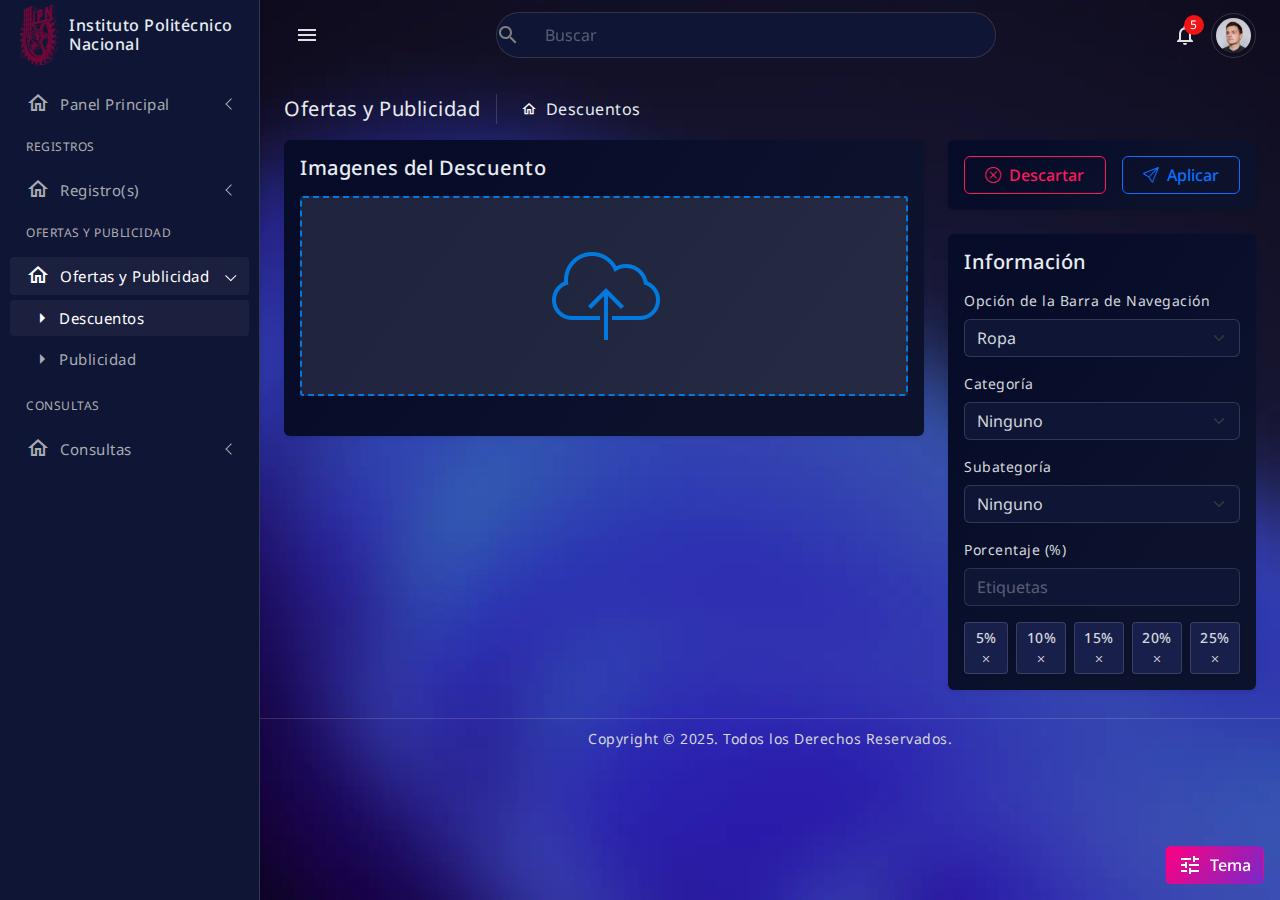
==== commit 574b95ae: "Actualización" ====
--- a/registro_descuentos.html
+++ b/registro_descuentos.html
@@ -42,30 +42,19 @@
       </div>
       <div class="search-bar flex-grow-1">
         <div class="position-relative">
-          <input class="form-control rounded-5 px-5 search-control d-lg-block d-none" type="text" placeholder="Buscar">
-          <span class="material-icons-outlined position-absolute d-lg-block d-none ms-3 translate-middle-y start-0 top-50">search</span>
-          <span class="material-icons-outlined position-absolute me-3 translate-middle-y end-0 top-50 search-close">close</span>
-          <!-- Modificamos el popup para que nunca se muestre -->
-          <div class="search-popup p-3" style="display: none !important; visibility: hidden !important; opacity: 0 !important; pointer-events: none !important;">
-            <div class="card rounded-4 overflow-hidden">
-              <div class="card-header d-lg-none">
-                <div class="position-relative">
-                  <input class="form-control rounded-5 px-5 mobile-search-control" type="text" placeholder="Buscar">
-                  <span class="material-icons-outlined position-absolute ms-3 translate-middle-y start-0 top-50">search</span>
-                  <span class="material-icons-outlined position-absolute me-3 translate-middle-y end-0 top-50 mobile-search-close">close</span>
-                </div>
-              </div>
-              <div class="card-body search-content">
-                <hr>
-              </div>
-            </div>
-          </div>
-        </div>
+          <input class="form-control rounded-5 px-5 search-control" type="text" placeholder="Buscar">
+          <span class="material-icons-outlined position-absolute search-icon start-0">search</span>
+          <span class="material-icons-outlined position-absolute search-close end-0">close</span>
+        </div>
+      </div>
+      <div class="search-popup p-3">
+
+        <div class="card-body search-content">
+        </div>
+      </div>
+      </div>
       </div>
       <ul class="navbar-nav gap-1 nav-right-links align-items-center">
-        <li class="nav-item d-lg-none mobile-search-btn">
-          <a class="nav-link" href="javascript:;"><i class="material-icons-outlined">Buscar</i></a>
-        </li>
 
         <li class="nav-item dropdown">
           <a class="nav-link dropdown-toggle dropdown-toggle-nocaret position-relative" data-bs-auto-close="outside"
@@ -234,32 +223,32 @@
     </div>
     <div class="sidebar-nav">
 
-        <!--navigation-->
-        <ul class="metismenu" id="sidenav">
-          <li>
-            <a href="index.html" class="has-arrow">
-              <div class="parent-icon"><i class="material-icons-outlined">home</i>
-              </div>
-              <div class="menu-title">Panel Principal</div>
-            </a>
-          </li>
-  
-          <li class="menu-label">Registros</li>
-          <li>
-            <a href="javascript:;" class="has-arrow">
-              <div class="parent-icon"><i class="material-icons-outlined">home</i>
-              </div>
-              <div class="menu-title">Registro(s)</div>
-            </a>
-            <ul>
-              <!-- <li><a href="index2.html"><i class="material-icons-outlined">arrow_right</i>Tienda Oficial</a> -->
-              <li><a href="registro_producto.html"><i class="material-icons-outlined">arrow_right</i>Productos</a>
+      <!--navigation-->
+      <ul class="metismenu" id="sidenav">
+        <li>
+          <a href="index.html" class="has-arrow">
+            <div class="parent-icon"><i class="material-icons-outlined">home</i>
+            </div>
+            <div class="menu-title">Panel Principal</div>
+          </a>
+        </li>
+
+        <li class="menu-label">Registros</li>
+        <li>
+          <a href="javascript:;" class="has-arrow">
+            <div class="parent-icon"><i class="material-icons-outlined">home</i>
+            </div>
+            <div class="menu-title">Registro(s)</div>
+          </a>
+          <ul>
+            <!-- <li><a href="index2.html"><i class="material-icons-outlined">arrow_right</i>Tienda Oficial</a> -->
+            <li><a href="registro_producto.html"><i class="material-icons-outlined">arrow_right</i>Productos</a>
               <!-- <li><a href="#"><i class="material-icons-outlined">arrow_right</i>Categorias</a> -->
-              </li>
-            </ul>
-          </li>
-  
-          <!-- <li class="menu-label">Usuarios</li>
+            </li>
+          </ul>
+        </li>
+
+        <!-- <li class="menu-label">Usuarios</li>
           <li>
             <a href="javascript:;" class="has-arrow">
               <div class="parent-icon"><i class="material-icons-outlined">home</i>
@@ -271,48 +260,48 @@
               <li><a href="#"><i class="material-icons-outlined">arrow_right</i>Modificar</a>
               <li><a href="#"><i class="material-icons-outlined">arrow_right</i>Eliminar</a>
                  <li><a href="index2.html"><i class="material-icons-outlined">arrow_right</i>Tienda Oficial</a> -->
-              <!-- </li>
+        <!-- </li>
             </ul>
           </li>  -->
-  
-          <li class="menu-label">Ofertas y Publicidad</li>
-          <li>
-            <a href="javascript:;" class="has-arrow">
-              <div class="parent-icon"><i class="material-icons-outlined">home</i>
-              </div>
-              <div class="menu-title">Ofertas y Publicidad</div>
-            </a>
-            <ul>
-              <!-- <li><a href="index2.html"><i class="material-icons-outlined">arrow_right</i>Tienda Oficial</a> -->
-              <li><a href="registro_descuentos.html"><i class="material-icons-outlined">arrow_right</i>Descuentos</a>
-              <li><a href="registro_publicidad.html"><i class="material-icons-outlined">arrow_right</i>Publicidad</a>
-              </li>
-            </ul>
-          </li>
-  
-          <li class="menu-label">Consultas</li>
-          <li>
-            <a class="has-arrow" href="javascript:;">
-              <div class="parent-icon"><i class="material-icons-outlined">home</i>
-              </div>
-              <div class="menu-title">Consultas</div>
-            </a>
-            <ul>
-              <!-- <li><a class="has-arrow" href="javascript:;"><i
+
+        <li class="menu-label">Ofertas y Publicidad</li>
+        <li>
+          <a href="javascript:;" class="has-arrow">
+            <div class="parent-icon"><i class="material-icons-outlined">home</i>
+            </div>
+            <div class="menu-title">Ofertas y Publicidad</div>
+          </a>
+          <ul>
+            <!-- <li><a href="index2.html"><i class="material-icons-outlined">arrow_right</i>Tienda Oficial</a> -->
+            <li><a href="registro_descuentos.html"><i class="material-icons-outlined">arrow_right</i>Descuentos</a>
+            <li><a href="registro_publicidad.html"><i class="material-icons-outlined">arrow_right</i>Publicidad</a>
+            </li>
+          </ul>
+        </li>
+
+        <li class="menu-label">Consultas</li>
+        <li>
+          <a class="has-arrow" href="javascript:;">
+            <div class="parent-icon"><i class="material-icons-outlined">home</i>
+            </div>
+            <div class="menu-title">Consultas</div>
+          </a>
+          <ul>
+            <!-- <li><a class="has-arrow" href="javascript:;"><i
                     class="material-icons-outlined">arrow_right</i>Reporte-Descuentos</a>
                 <ul>
                   <li><a href="#" target="_blank"><i class="material-icons-outlined">arrow_right</i>Registro (%)</a></li>
                   <li><a href="#" target="_blank"><i class="material-icons-outlined">arrow_right</i>Imagen (s)</a></li>
                 </ul>
               </li> -->
-              <li><a class="has-arrow" href="javascript:;"><i
-                    class="material-icons-outlined">arrow_right</i>Reporte-Ventas</a>
-                <ul>
-                  <li><a href="reporte_ventas_generales.html" target="_blank"><i
-                        class="material-icons-outlined">arrow_right</i>Generales</a></li>
-                </ul>
-              </li>
-              <!-- <li><a class="has-arrow" href="javascript:;"><i
+            <li><a class="has-arrow" href="javascript:;"><i
+                  class="material-icons-outlined">arrow_right</i>Reporte-Ventas</a>
+              <ul>
+                <li><a href="reporte_ventas_generales.html" target="_blank"><i
+                      class="material-icons-outlined">arrow_right</i>Generales</a></li>
+              </ul>
+            </li>
+            <!-- <li><a class="has-arrow" href="javascript:;"><i
                     class="material-icons-outlined">arrow_right</i>Reporte-Usuarios</a>
                 <ul>
                   <li><a href="#" target="_blank"><i class="material-icons-outlined">arrow_right</i>Imagen (s)</a></li>
@@ -370,9 +359,9 @@
                 </ul>
               </li>
             </ul> -->
-          </li>
-  
-          <!-- <li class="menu-label">Eliminar</li>
+        </li>
+
+        <!-- <li class="menu-label">Eliminar</li>
           <li>
             <a class="has-arrow" href="javascript:;">
               <div class="parent-icon"><i class="material-icons-outlined">home</i>
@@ -392,9 +381,9 @@
               </li>
             </ul>
           </li> -->
-  
-  
-          <!--end navigation-->
+
+
+        <!--end navigation-->
     </div>
   </aside>
   <!--end sidebar-->
@@ -646,14 +635,14 @@
   <!--start switcher-->
   <button class="btn btn-grd btn-grd-primary position-fixed bottom-0 end-0 m-3 d-flex align-items-center gap-2"
     type="button" data-bs-toggle="offcanvas" data-bs-target="#staticBackdrop">
-    <i class="material-icons-outlined">tune</i>Customize
+    <i class="material-icons-outlined">tune</i>Tema
   </button>
 
   <div class="offcanvas offcanvas-end" data-bs-scroll="true" tabindex="-1" id="staticBackdrop">
     <div class="offcanvas-header border-bottom h-70">
       <div class="">
-        <h5 class="mb-0">Theme Customizer</h5>
-        <p class="mb-0">Customize your theme</p>
+        <h5 class="mb-0">Temas de Ventanas</h5>
+        <p class="mb-0">Selecciona el tema de tu agrado</p>
       </div>
       <a href="javascript:;" class="primaery-menu-close" data-bs-dismiss="offcanvas">
         <i class="material-icons-outlined">close</i>
@@ -661,7 +650,7 @@
     </div>
     <div class="offcanvas-body">
       <div>
-        <p>Theme variation</p>
+        <p>Temas</p>
 
         <div class="row g-3">
           <div class="col-12 col-xl-6">
@@ -670,7 +659,7 @@
               class="btn btn-outline-secondary d-flex flex-column gap-1 align-items-center justify-content-center p-4"
               for="BlueTheme">
               <span class="material-icons-outlined">contactless</span>
-              <span>Blue</span>
+              <span>Azul</span>
             </label>
           </div>
           <div class="col-12 col-xl-6">
@@ -679,7 +668,7 @@
               class="btn btn-outline-secondary d-flex flex-column gap-1 align-items-center justify-content-center p-4"
               for="LightTheme">
               <span class="material-icons-outlined">light_mode</span>
-              <span>Light</span>
+              <span>Claro</span>
             </label>
           </div>
           <div class="col-12 col-xl-6">
@@ -688,7 +677,7 @@
               class="btn btn-outline-secondary d-flex flex-column gap-1 align-items-center justify-content-center p-4"
               for="DarkTheme">
               <span class="material-icons-outlined">dark_mode</span>
-              <span>Dark</span>
+              <span>Oscuro</span>
             </label>
           </div>
           <div class="col-12 col-xl-6">
@@ -697,7 +686,7 @@
               class="btn btn-outline-secondary d-flex flex-column gap-1 align-items-center justify-content-center p-4"
               for="SemiDarkTheme">
               <span class="material-icons-outlined">contrast</span>
-              <span>Semi Dark</span>
+              <span>Semi Oscuro</span>
             </label>
           </div>
           <div class="col-12 col-xl-6">
@@ -706,7 +695,7 @@
               class="btn btn-outline-secondary d-flex flex-column gap-1 align-items-center justify-content-center p-4"
               for="BoderedTheme">
               <span class="material-icons-outlined">border_style</span>
-              <span>Bordered</span>
+              <span>Bordes</span>
             </label>
           </div>
         </div><!--end row-->
@@ -715,6 +704,100 @@
     </div>
   </div>
   <!--start switcher-->
+
+
+  <style>
+    /* Ajuste para la barra de búsqueda */
+    .search-bar {
+      flex-grow: 1;
+      display: flex;
+      justify-content: center;
+      align-items: center;
+      padding: 10px;
+      word-wrap: break-word;
+      /* Evitar que las palabras largas se corten */
+      overflow: hidden;
+      /* Asegurar que el texto largo no se desborde */
+      width: 100%;
+    }
+
+    .search-bar .position-relative {
+      width: 100%;
+      max-width: 500px;
+      position: relative;
+    }
+
+    .search-bar input {
+      width: 100%;
+      padding: 10px;
+      font-size: 16px;
+      border-radius: 30px;
+      padding-left: 40px;
+      /* Espacio para el icono */
+      box-sizing: border-box;
+      /* Incluir padding en el cálculo del ancho */
+      white-space: nowrap;
+      /* Evitar que el texto se divida en varias líneas */
+      overflow: hidden;
+      /* Evitar que el texto desborde */
+      text-overflow: ellipsis;
+      /* Añadir puntos suspensivos cuando el texto sea muy largo */
+    }
+
+    .search-bar .material-icons-outlined {
+      position: absolute;
+      top: 50%;
+      transform: translateY(-50%);
+      color: gray;
+    }
+
+    .search-bar .search-icon {
+      left: 10px;
+      /* Ajuste del icono a la izquierda */
+    }
+
+    .search-bar .search-close {
+      right: 20px;
+      cursor: pointer;
+      display: none;
+      /* Se oculta hasta que el usuario escriba */
+    }
+
+    /* Asegurar que la barra sea visible en móviles */
+    @media (max-width: 768px) {
+      .search-bar {
+        width: 100%;
+        padding: 0 15px;
+      }
+
+      .search-bar .position-relative {
+        max-width: 100%;
+      }
+
+      .search-bar input {
+        font-size: 14px;
+      }
+    }
+
+    /* Ocultar el popup de búsqueda en móviles */
+    .search-popup {
+      display: none !important;
+      visibility: hidden !important;
+      opacity: 0 !important;
+      pointer-events: none !important;
+    }
+
+    /* Ajustes para el icono de búsqueda en móviles */
+    .mobile-search-btn {
+      display: flex;
+      align-items: center;
+    }
+
+    .mobile-search-btn i {
+      font-size: 20px;
+      cursor: pointer;
+    }
+  </style>
 
   <!--bootstrap js-->
   <script src="assets/js/bootstrap.bundle.min.js"></script>
@@ -739,7 +822,27 @@
   <script src="assets/plugins/simplebar/js/simplebar.min.js"></script>
   <script src="assets/js/main.js"></script>
 
-
+  <script>
+    document.addEventListener("DOMContentLoaded", function () {
+      const searchInput = document.querySelector(".search-control");
+      const mobileSearchToggle = document.getElementById("mobileSearchToggle");
+
+      // Mostrar barra de búsqueda en móviles
+      if (mobileSearchToggle) {
+        mobileSearchToggle.addEventListener("click", function () {
+          searchInput.classList.toggle("d-none");
+        });
+      }
+
+      // Botón de cerrar búsqueda
+      document.querySelectorAll(".search-close, .mobile-search-close").forEach(btn => {
+        btn.addEventListener("click", function () {
+          searchInput.value = "";
+        });
+      });
+    });
+  </script>
+  
 </body>
 
 </html>